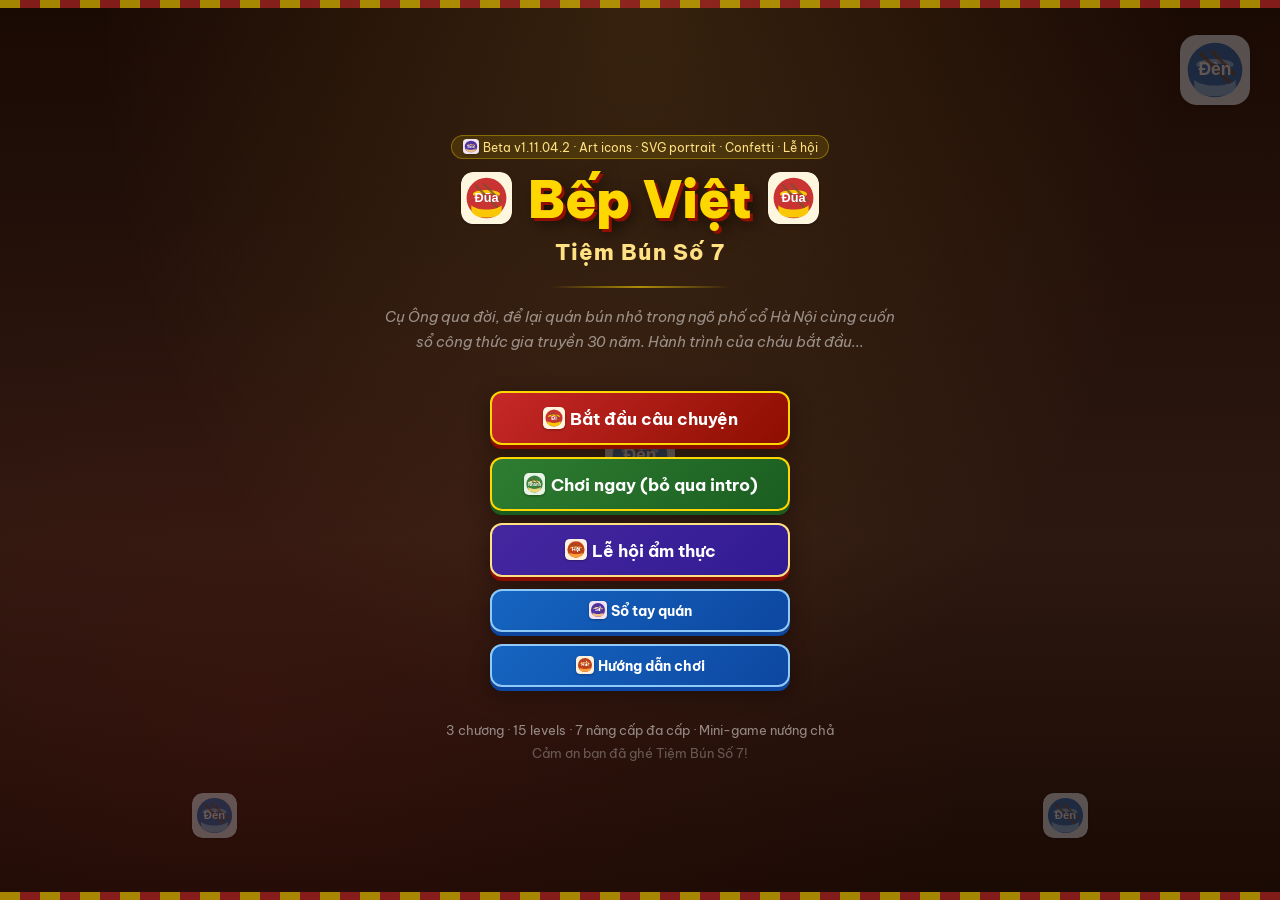
==== index.html @ ed7ab4bf "beta v1.11.04.2: replace emoji with custom art icons" ====
<!DOCTYPE html>
<html lang="vi">
<head>
<meta charset="UTF-8">
<meta name="viewport" content="width=device-width, initial-scale=1.0, maximum-scale=1.0, user-scalable=no, viewport-fit=cover">
<title>Bếp Việt: Tiệm Bún Số 7 — Beta v1.11.04.2 (Art)</title>
<meta name="description" content="Game cooking miễn phí về cháu kế nghiệp quán bún ngõ phố cổ Hà Nội. 15 ngày, 3 chương, 21 nhân vật, lễ hội mode endless. Vanilla JS, chơi trực tiếp trình duyệt.">
<meta name="theme-color" content="#C62828">
<!-- Open Graph (Facebook, Reddit) -->
<meta property="og:title" content="Bếp Việt: Tiệm Bún Số 7">
<meta property="og:description" content="Game cooking miễn phí về cháu kế nghiệp quán bún ngõ phố cổ Hà Nội. 15 ngày · 3 chương · 21 nhân vật · Lễ hội endless.">
<meta property="og:url" content="https://vutaitam.github.io/bep_viet_7/">
<meta property="og:type" content="website">
<meta property="og:locale" content="vi_VN">
<meta property="og:site_name" content="Bếp Việt">
<!-- Twitter card -->
<meta name="twitter:card" content="summary">
<meta name="twitter:title" content="Bếp Việt: Tiệm Bún Số 7">
<meta name="twitter:description" content="Game cooking miễn phí về cháu kế nghiệp quán bún ngõ phố cổ Hà Nội.">
<!-- Inline SVG favicon: red bowl + chopsticks -->
<link rel="icon" type="image/svg+xml" href="data:image/svg+xml,%3Csvg xmlns='http://www.w3.org/2000/svg' viewBox='0 0 64 64'%3E%3Crect fill='%23FFD700' width='64' height='64' rx='10'/%3E%3Cline x1='14' y1='8' x2='38' y2='32' stroke='%237B4F2E' stroke-width='3.5' stroke-linecap='round'/%3E%3Cline x1='26' y1='8' x2='50' y2='32' stroke='%237B4F2E' stroke-width='3.5' stroke-linecap='round'/%3E%3Cpath d='M10 32h44v18a6 6 0 0 1-6 6H16a6 6 0 0 1-6-6z' fill='%23C62828' stroke='%238E0E00' stroke-width='1.5'/%3E%3Cpath d='M16 38c2-2 6-2 8 0s6 2 8 0 6-2 8 0 6 2 8 0' stroke='%23FFF8E1' stroke-width='1.5' fill='none' stroke-linecap='round' opacity='0.7'/%3E%3C/svg%3E">
<link href="https://fonts.googleapis.com/css2?family=Be+Vietnam+Pro:ital,wght@0,400;0,500;0,600;0,700;0,800;0,900;1,400&display=swap" rel="stylesheet">
<link rel="stylesheet" href="css/styles.css">
</head>
<body>

<!-- ===== ROTATE WARNING ===== -->
<div id="rotateWarning" style="display:none;position:fixed;inset:0;background:rgba(0,0,0,.95);z-index:9999;align-items:center;justify-content:center;text-align:center;padding:20px;color:#fff;">
  <div><div style="font-size:56px;margin-bottom:16px;">📱↻</div>
    <div style="font-size:1.2em;font-weight:700;color:#FFD700;margin-bottom:8px;">Vui lòng xoay dọc điện thoại</div>
    <div style="opacity:.7;font-size:.9em;">Game tối ưu cho chế độ dọc màn hình</div>
  </div>
</div>

<!-- ===== MENU ===== -->
<div class="screen menu active" id="menuScreen">
  <div class="menu-deco-top"></div>
  <span class="lantern">🏮</span>
  <span class="lantern">🏮</span>
  <span class="lantern">🏮</span>
  <span class="lantern">🏮</span>

  <div class="menu-version">🧪 Beta v1.11.04.2 · Art icons · SVG portrait · Confetti · Lễ hội</div>
  <div class="menu-logo">🥢 Bếp Việt 🥢</div>
  <div class="menu-sub">Tiệm Bún Số 7</div>
  <div class="menu-divider"></div>
  <div class="menu-tagline">
    Cụ Ông qua đời, để lại quán bún nhỏ trong ngõ phố cổ Hà Nội cùng cuốn sổ công thức gia truyền 30 năm. Hành trình của cháu bắt đầu...
  </div>
  <div class="menu-buttons">
    <button class="btn" id="menuBtnContinue" style="display:none;background:linear-gradient(135deg,#1B5E20,#2E7D32);border-color:#66BB6A;" onclick="showLevelSelect()">▶ Tiếp tục hành trình</button>
    <button class="btn" onclick="newGameWithStory()">▶ Bắt đầu câu chuyện</button>
    <button class="btn btn-green" onclick="quickStart()">⚡ Chơi ngay (bỏ qua intro)</button>
    <button class="btn" id="menuBtnFestival" style="display:none;background:linear-gradient(135deg,#4527A0,#311B92);border-color:#FFE082;" onclick="showFestival()">🎑 Lễ hội ẩm thực</button>
    <button class="btn btn-blue btn-sm" id="menuBtnGallery" style="display:none;" onclick="showGallery()">📔 Sổ tay quán</button>
    <button class="btn btn-blue btn-sm" onclick="showTutorial()">❓ Hướng dẫn chơi</button>
    <button class="btn btn-sm" id="menuBtnReset" style="display:none;background:rgba(255,255,255,.08);border-color:rgba(255,255,255,.2);font-size:.78em;" onclick="if(confirm('Xóa tất cả tiến trình và bắt đầu lại?')){resetProg();}">🗑 Reset tiến trình</button>
  </div>
  <div class="menu-credit">
    3 chương · 15 levels · 7 nâng cấp đa cấp · Mini-game nướng chả<br>
    <span style="opacity:.6">Cảm ơn bạn đã ghé Tiệm Bún Số 7!</span>
  </div>
  <div class="menu-deco-bot"></div>
</div>

<!-- ===== CUTSCENE ===== -->
<div class="cutscene" id="cutsceneScreen">
  <div class="cutscene-bg"></div>
  <button class="dialogue-skip" onclick="skipCutscene()">Bỏ qua ⏭</button>
  <div class="cutscene-image" id="cutsceneImage">🕯️</div>
  <div class="dialogue-dots" id="dialogueDots"></div>
  <div class="dialogue-box">
    <div class="dialogue-speaker" id="dialogueSpeaker">Người kể chuyện</div>
    <div class="dialogue-text" id="dialogueText"></div>
    <div class="dialogue-continue">▼ Click để tiếp tục</div>
  </div>
</div>

<!-- ===== TUTORIAL ===== -->
<div class="tutorial-overlay" id="tutorialOverlay">
  <div class="tutorial-card">
    <div class="tutorial-icon" id="tutorialIcon">👋</div>
    <div class="tutorial-progress" id="tutorialProgress"></div>
    <div class="tutorial-counter" id="tutorialCounter">Bước 1 / 17</div>
    <div class="tutorial-section" id="tutorialSection">Bắt đầu</div>
    <div class="tutorial-title" id="tutorialTitle">Chào mừng!</div>
    <div class="tutorial-text" id="tutorialText"></div>
    <div class="tutorial-btns">
      <button class="btn btn-green btn-sm" id="tutorialPrevBtn" onclick="prevTutorial()" style="display:none">← Quay lại</button>
      <button class="btn btn-sm" id="tutorialNextBtn" onclick="nextTutorial()">Tiếp theo →</button>
    </div>
    <button class="tutorial-skip-all" onclick="closeTutorial()">⏭ Bỏ qua tất cả</button>
  </div>
</div>

<!-- ===== GAME SCREEN ===== -->
<div class="screen game" id="gameScreen">

  <!-- Chapter / Day bar -->
  <div class="chapter-bar">
    <div id="chapterBarInfo"><span class="chapter-bar-name">🏮 Chương 1: Hà Nội</span> · Khai trương Tiệm Bún</div>
    <div class="chapter-bar-day">
      <span style="color:var(--text-mute);font-size:.8em;">Ngày</span>
      <div class="day-pips" id="dayPips"></div>
    </div>
  </div>

  <!-- Header bar -->
  <div class="game-header">
    <div class="stat">
      <span class="stat-icon">💰</span>
      <div class="stat-block">
        <div class="stat-label">Doanh thu</div>
        <div class="stat-value" id="moneyDisplay">0đ</div>
      </div>
    </div>
    <div class="stat">
      <span class="stat-icon">⭐</span>
      <div class="stat-block">
        <div class="stat-label">Điểm</div>
        <div class="stat-value" id="scoreDisplay">0</div>
      </div>
    </div>
    <div class="streak-badge" id="streakBadge">
      <span>🔥</span><span id="streakCount">2</span> liên tiếp!
    </div>
    <div class="timer-wrap">
      <div class="timer-bar-bg"><div class="timer-bar" id="timerBar"></div></div>
      <div class="timer-text">⏱ <span id="timeDisplay">3:00</span> còn lại · <span id="servedDisplay">0</span>/<span id="totalDisplay">6</span> khách</div>
    </div>
    <button class="pause-btn" onclick="togglePause()">⏸ Dừng</button>
  </div>

  <!-- Main area -->
  <div class="game-area">
    <!-- LEFT PANEL -->
    <div style="display:flex;flex-direction:column;gap:12px;">

      <!-- Customers -->
      <div class="section">
        <div class="section-title">👥 Khách hàng đang chờ</div>
        <div class="customers-list" id="customersList">
          <div class="customers-empty">Đang chờ khách đầu tiên...</div>
        </div>
      </div>

      <!-- Cooking -->
      <div class="section">
        <div class="section-title">🍳 Bếp nấu</div>
        <div class="cooking-area-grid">
          <!-- Pot -->
          <div class="pot" id="pot">
            <div class="pot-steam"><div class="steam-particle"></div><div class="steam-particle"></div><div class="steam-particle"></div></div>
            <div class="pot-status" id="potStatus">Chờ nguyên liệu</div>
            <div class="pot-progress-wrap"><div class="pot-progress-bar" id="potProgressBar"></div></div>
            <div class="pot-ingredients" id="potIngredients"></div>
          </div>
          <!-- Grill -->
          <div class="grill" id="grill">
            <div class="grill-fire">🔥🔥🔥</div>
            <div class="grill-status" id="grillStatus">🔥 Lò than nguội</div>
            <div class="grill-progress-wrap">
              <div class="grill-bar-bg">
                <div class="grill-perfect-zone" id="grillPerfectZone" style="left:40%;width:20%"></div>
                <div class="grill-progress-bar" id="grillProgressBar"></div>
              </div>
            </div>
            <div class="grill-hint" id="grillHint">Đặt chả vào lò để nướng</div>
          </div>
        </div>

        <!-- Action buttons -->
        <div class="action-buttons">
          <button class="action-btn" id="cookBtn" onclick="startCooking()" disabled>🔥 Nấu nồi</button>
          <button class="action-btn orange" id="grillFlipBtn" onclick="flipGrill()" disabled>🔄 Lật</button>
          <button class="action-btn orange" id="grillTakeBtn" onclick="takeGrill()" disabled>✋ Gắp</button>
          <button class="action-btn green" id="serveBtn" onclick="serveSelected()" disabled>🍽 Phục vụ</button>
          <button class="action-btn clear-btn" onclick="discardPot()" title="Đổ bỏ nồi">🗑</button>
        </div>

        <!-- Ingredients -->
        <div>
          <div class="section-title" style="font-size:.82em;margin-bottom:8px;">
            🥕 Nguyên liệu <span style="color:var(--text-mute);font-weight:400;">(click để cho vào nồi)</span>
          </div>
          <div class="ingredients-grid" id="ingredientsGrid"></div>
        </div>
      </div>
    </div>

    <!-- RIGHT PANEL -->
    <div style="display:flex;flex-direction:column;gap:12px;">
      <!-- Recipe book -->
      <div class="section">
        <div class="section-title">📖 Sổ công thức</div>
        <div class="recipe-list" id="recipeList"></div>
      </div>
      <!-- Drinks station -->
      <div class="section" id="drinkSection">
        <div class="section-title">🥤 Khu pha nước</div>
        <div class="drink-station" id="drinkStation">
          <div class="drink-status" id="drinkStatus">Chọn nguyên liệu để pha</div>
          <div class="drink-progress-wrap"><div class="drink-progress-bar" id="drinkProgressBar"></div></div>
          <div class="drink-cup-tags" id="drinkCupTags"></div>
        </div>
        <div class="drink-action-row">
          <button class="action-btn" id="drinkMixBtn" onclick="mixDrink()" disabled>🥤 Pha nước</button>
          <button class="action-btn clear-btn" onclick="discardDrink()" title="Đổ bỏ ly">🗑</button>
        </div>
        <div style="font-size:.74em;color:var(--text-mute);margin:6px 0 4px;">Click vào công thức để xem nguyên liệu cần pha:</div>
        <div id="drinkList"></div>
        <div style="font-size:.74em;color:var(--text-mute);margin-top:8px;">Nguyên liệu pha:</div>
        <div class="drink-ings-grid" id="drinkIngsGrid"></div>
      </div>
      <!-- NPC list -->
      <div class="section">
        <div class="section-title">⭐ Khách quen</div>
        <div id="npcList"></div>
      </div>
    </div>
  </div>
</div>

<!-- ===== END SCREEN ===== -->
<div class="end-screen" id="endScreen">
  <div class="end-content">
    <div class="end-header">
      <div class="end-rating" id="endRating">⭐⭐⭐</div>
      <div class="end-title" id="endTitle">Kết thúc ngày!</div>
    </div>

    <div class="end-section">
      <div class="end-section-title">📊 Kết quả phục vụ</div>
      <div id="endStatsServe"></div>
    </div>

    <div class="end-section">
      <div class="end-section-title">💰 Báo cáo tài chính</div>
      <div id="endStatsFinance"></div>
    </div>

    <div class="feedback-box">
      <div class="feedback-speaker"><img src="assets/portraits/cu-ong-old.svg" alt="" class="feedback-portrait" id="feedbackPortrait"> Cụ Ông (di nguyện)</div>
      <span id="feedbackText"></span>
    </div>

    <div class="end-btns">
      <button class="btn btn-green" id="nextLevelBtn" onclick="goNextLevel()">▶ Ngày tiếp theo →</button>
      <button class="btn btn-blue btn-sm" onclick="goToUpgradeShop()">🛒 Cửa hàng nâng cấp</button>
      <button class="btn btn-sm" onclick="startGame()" style="background:rgba(255,255,255,.1);border-color:rgba(255,255,255,.2);">🔄 Thử lại ngày này</button>
      <button class="btn btn-sm" onclick="showLevelSelect()" style="background:rgba(255,255,255,.08);border-color:rgba(255,255,255,.15);font-size:.82em;">📋 Chọn level khác</button>
    </div>
  </div>
</div>

<!-- ===== PAUSE ===== -->
<div class="pause-overlay" id="pauseOverlay">
  <div class="pause-box">
    <div class="pause-title">⏸ Tạm dừng</div>
    <div class="pause-subtitle">Tiệm bún đang nghỉ giải lao...</div>
    <div class="pause-stats" id="pauseStats"></div>
    <div class="pause-btns">
      <button class="btn btn-green" onclick="togglePause()">▶ Tiếp tục nấu</button>
      <button class="btn btn-blue btn-sm" onclick="showTutorial()">📖 Xem lại hướng dẫn</button>
      <button class="btn" onclick="if(confirm('Về menu? Tiến trình ngày này sẽ mất.')){G.isGameOver=true;[timerInterval,spawnInterval,patienceInterval,grillInterval,drinkInterval,blackoutInterval].forEach(iv=>{if(iv)clearInterval(iv);});goToMenu();}">🏠 Về menu</button>
    </div>
  </div>
</div>

<!-- ===== NOTIFICATIONS ===== -->
<div class="notif-container" id="notifContainer"></div>

<!-- ===== STORY OVERLAY ===== -->
<div class="story-overlay" id="storyOverlay">
  <div class="story-box">
    <div class="story-icon" id="storyIcon">📖</div>
    <div class="story-chapter" id="storyChapterLabel">Chương 1</div>
    <div class="story-title" id="storyTitleEl"></div>
    <div class="story-text" id="storyTextEl"></div>
    <div class="story-objective">
      <div class="story-obj-title">🎯 Mục tiêu ngày hôm nay</div>
      <div class="story-obj-list" id="storyObjList"></div>
    </div>
    <button class="btn btn-green" onclick="dismissStoryAndStart()">Bắt đầu nấu →</button>
  </div>
</div>

<!-- ===== LEVEL SELECT ===== -->
<div class="screen level-select-screen" id="levelSelectScreen">
  <div class="ls-header">
    <div class="ls-title">🏮 Chọn ngày chơi</div>
    <div class="ls-money">💰 <span id="lsMoneyDisplay">0đ</span></div>
  </div>
  <div class="ch-tabs">
    <button class="ch-tab" id="chTab1" onclick="switchChapter(1)">Ch.1: Hà Nội</button>
    <button class="ch-tab" id="chTab2" onclick="switchChapter(2)">Ch.2: Hội An</button>
    <button class="ch-tab" id="chTab3" onclick="switchChapter(3)">Ch.3: Sài Gòn</button>
  </div>
  <div class="ch-subtitle" id="chSubtitle"></div>
  <div class="ch-grid" id="chGrid"></div>
  <div class="ls-footer">
    <button class="btn btn-blue btn-sm" onclick="goToUpgradeShop()">🛒 Cửa hàng nâng cấp</button>
    <button class="btn btn-sm" style="background:rgba(255,255,255,.1);border-color:rgba(255,255,255,.2);" onclick="goToMenu()">🏠 Về menu</button>
  </div>
</div>

<!-- ===== FESTIVAL MODE ===== -->
<div class="screen festival-screen" id="festivalScreen">
  <div class="fest-header">
    <div class="fest-banner">🎑</div>
    <div class="fest-title">Lễ hội ẩm thực</div>
    <div class="fest-sub">Phục vụ càng lâu càng tốt — không chương, không cốt truyện</div>
    <div class="fest-best">🏆 Best: <span id="festBestDisplay">0đ</span></div>
  </div>
  <div class="fest-rules">
    <b style="color:var(--gold)">Luật lễ hội:</b>
    <ul>
      <li>Khách đến liên tục, không giới hạn số lượng.</li>
      <li>Cứ mỗi 60 giây độ khó tăng (kiên nhẫn ngắn hơn, spawn nhanh hơn).</li>
      <li>Mở khóa toàn bộ món + nước uống.</li>
      <li>Combo món + nước được +20% bonus suốt mode.</li>
      <li>Khi 5 khách bỏ đi → kết thúc lễ hội. Có cảnh báo ở lượt lỡ thứ 3 và 4.</li>
      <li>Khách bí ẩn xuất hiện thường xuyên hơn (tip cao!)</li>
    </ul>
  </div>
  <div class="fest-buttons">
    <button class="btn btn-green" onclick="startFestival()">▶ Bắt đầu lễ hội</button>
    <button class="btn btn-sm" onclick="goToMenu()" style="background:rgba(255,255,255,.1);border-color:rgba(255,255,255,.2);">🏠 Về menu</button>
  </div>
</div>

<!-- ===== GALLERY ===== -->
<div class="screen gallery-screen" id="galleryScreen">
  <div class="gal-header">
    <div class="gal-title">📔 Sổ tay quán</div>
    <div class="gal-subtitle">Ghi lại mọi khách quen, thành tựu và câu chuyện đã gặp.</div>
  </div>
  <div class="gal-tabs">
    <button class="gal-tab active" id="galTabAch" onclick="switchGalTab('ach')">🏅 Thành tựu</button>
    <button class="gal-tab" id="galTabCust" onclick="switchGalTab('cust')">👥 Khách đã gặp</button>
    <button class="gal-tab" id="galTabStories" onclick="switchGalTab('stories')">📖 Câu chuyện</button>
    <button class="gal-tab" id="galTabStats" onclick="switchGalTab('stats')">📊 Thống kê</button>
  </div>
  <div class="gal-content" id="galleryContent"></div>
  <div class="ls-footer">
    <button class="btn btn-sm" onclick="goToMenu()" style="background:rgba(255,255,255,.1);border-color:rgba(255,255,255,.2);">🏠 Về menu</button>
  </div>
</div>

<!-- ===== UPGRADE SHOP ===== -->
<div class="screen upgrade-shop-screen" id="upgradeShopScreen">
  <div class="us-header">
    <div class="us-title">🛒 Cửa hàng nâng cấp</div>
    <div class="us-money"><span class="us-money-label">Ngân sách:</span><span class="us-money-val" id="usMoneyDisplay">0đ</span></div>
  </div>
  <div class="upgrade-list" id="upgradeList"></div>
  <div class="us-footer">
    <button class="btn btn-green" onclick="showLevelSelect()">✅ Xong — Chọn level tiếp</button>
    <button class="btn btn-sm" style="background:rgba(255,255,255,.1);border-color:rgba(255,255,255,.2);" onclick="goToMenu()">🏠 Về menu</button>
  </div>
</div>

<!-- Load order matters: data (pure constants) → state (PROG/G/helpers) → game (core gameplay) → screens (UI + festival override + DOMContentLoaded init) -->
<script src="js/data.js"></script>
<script src="js/state.js"></script>
<script src="js/emoji-art.js"></script>
<script src="js/game.js"></script>
<script src="js/screens.js"></script>
</body>
</html>
---- css/styles.css ----
*{margin:0;padding:0;box-sizing:border-box;}

:root{
  --red:#C62828;--red-dark:#8E0E00;--red-mid:#D32F2F;
  --gold:#FFD700;--gold-soft:#FFE082;--gold-pale:#FFF8E1;
  --green:#2E7D32;--green-light:#66BB6A;--green-pale:#E8F5E9;
  --bg-dark:#1a0a04;--bg-mid:#2c1810;--bg-light:#4a2818;
  --wood:#7B4F2E;--wood-light:#A0673A;
  --text:#fff;--text-soft:rgba(255,255,255,.85);--text-mute:rgba(255,255,255,.5);
  --border-gold:rgba(255,215,0,.35);
  --shadow:0 4px 20px rgba(0,0,0,.5);
}

body{
  font-family:'Be Vietnam Pro','Segoe UI',sans-serif;
  /* Giấy dó (Vietnamese mulberry paper) noise — subtle warm grain
     blended on dark base, gives organic paper feel without obscuring
     content. SVG fractalNoise inline as data URI = no extra file. */
  background:
    url("data:image/svg+xml;utf8,%3Csvg xmlns='http://www.w3.org/2000/svg' width='320' height='320'%3E%3Cfilter id='n'%3E%3CfeTurbulence type='fractalNoise' baseFrequency='0.85' numOctaves='2' seed='5' stitchTiles='stitch'/%3E%3CfeColorMatrix values='0 0 0 0 0.55 0 0 0 0 0.45 0 0 0 0 0.32 0 0 0 0.18 0'/%3E%3C/filter%3E%3Crect width='100%25' height='100%25' filter='url(%23n)'/%3E%3C/svg%3E") repeat,
    var(--bg-dark);
  background-blend-mode:overlay;
  color:var(--text);
  min-height:100vh;
  overflow-x:hidden;
  user-select:none;
  -webkit-user-select:none;
}

/* Confetti for perfect serve / combo / end-level celebration */
.confetti{
  position:fixed;width:8px;height:12px;border-radius:1px;
  pointer-events:none;z-index:1500;
  animation:confettiFall 1.6s cubic-bezier(.2,.6,.4,1) forwards;
}
@keyframes confettiFall{
  0%{transform:translate(0,0) rotate(0deg) scale(1);opacity:1;}
  100%{transform:translate(var(--tx,0),var(--ty,120vh)) rotate(var(--rot,720deg)) scale(.7);opacity:0;}
}

button{font-family:inherit;cursor:pointer;}

.art-emoji{
  display:inline-block;
  width:1.28em;
  height:1.28em;
  object-fit:contain;
  vertical-align:-.22em;
  margin:0 .08em;
  border-radius:.24em;
  filter:drop-shadow(0 1px 1px rgba(0,0,0,.28));
}
.menu-logo .art-emoji{width:1em;height:1em;vertical-align:-.12em;}
.lantern .art-emoji,.tutorial-icon .art-emoji,.story-icon .art-emoji,.fest-banner .art-emoji{
  width:1em;height:1em;margin:0;
}
.customer-emoji .art-emoji,.gal-card-emoji .art-emoji,.npc-emoji .art-emoji,.upgrade-emoji .art-emoji{
  width:1.05em;height:1.05em;margin:0;
}
.ingredient-emoji .art-emoji,.drink-ing-emoji .art-emoji{
  width:1.15em;height:1.15em;margin:0;
}

/* ===== BUTTONS ===== */
.btn{
  display:block;width:100%;
  padding:14px 24px;font-size:1.05em;font-weight:700;
  background:linear-gradient(135deg,var(--red) 0%,var(--red-dark) 100%);
  color:#fff;border:2px solid var(--gold);border-radius:12px;
  transition:all .2s;text-align:center;
  box-shadow:0 4px 0 var(--red-dark),0 6px 20px rgba(0,0,0,.4);
}
.btn:hover{transform:translateY(-2px);box-shadow:0 6px 0 var(--red-dark),0 10px 25px rgba(0,0,0,.5);}
.btn:active{transform:translateY(2px);box-shadow:0 2px 0 var(--red-dark);}
.btn-green{background:linear-gradient(135deg,var(--green) 0%,#1B5E20 100%);box-shadow:0 4px 0 #1B5E20,0 6px 20px rgba(0,0,0,.4);}
.btn-green:hover{box-shadow:0 6px 0 #1B5E20,0 10px 25px rgba(0,0,0,.5);}
.btn-blue{background:linear-gradient(135deg,#1565C0 0%,#0D47A1 100%);border-color:#90CAF9;box-shadow:0 4px 0 #0D47A1,0 6px 20px rgba(0,0,0,.4);}
.btn-sm{padding:10px 16px;font-size:.9em;}

/* ===== SCREEN SYSTEM ===== */
.screen{display:none !important;min-height:100vh;}
.screen.active{display:block !important;}
.screen.menu.active{display:flex !important;}
.screen.level-select-screen.active{display:flex !important;}
.screen.upgrade-shop-screen.active{display:flex !important;}
.screen.festival-screen.active{display:flex !important;}
.screen.gallery-screen.active{display:flex !important;}

/* ===== MENU ===== */
.menu{
  flex-direction:column;align-items:center;justify-content:center;
  min-height:100vh;padding:40px 20px;
  background:
    radial-gradient(ellipse at 50% 0%,rgba(255,200,80,.12) 0%,transparent 60%),
    radial-gradient(ellipse at 20% 80%,rgba(198,40,40,.1) 0%,transparent 50%),
    linear-gradient(180deg,#1a0a04 0%,#2c1810 60%,#1a0a04 100%);
  position:relative;overflow:hidden;
}

.menu-deco-top{
  position:absolute;top:0;left:0;right:0;height:8px;
  background:repeating-linear-gradient(90deg,var(--gold) 0,var(--gold) 20px,var(--red) 20px,var(--red) 40px);
  opacity:.6;
}
.menu-deco-bot{position:absolute;bottom:0;left:0;right:0;height:8px;
  background:repeating-linear-gradient(90deg,var(--gold) 0,var(--gold) 20px,var(--red) 20px,var(--red) 40px);opacity:.6;}

.lantern{position:absolute;font-size:70px;opacity:.3;animation:float 4s ease-in-out infinite;}
.lantern:nth-child(1){top:20px;left:30px;}
.lantern:nth-child(2){top:20px;right:30px;animation-delay:1.2s;}
.lantern:nth-child(3){bottom:60px;left:15%;font-size:45px;animation-delay:2s;}
.lantern:nth-child(4){bottom:60px;right:15%;font-size:45px;animation-delay:.8s;}

@keyframes float{0%,100%{transform:translateY(0);}50%{transform:translateY(-12px);}}

.menu-logo{
  font-size:3.2em;font-weight:900;color:var(--gold);
  text-shadow:3px 3px 0 var(--red-dark),6px 6px 15px rgba(0,0,0,.6);
  margin-bottom:6px;text-align:center;animation:float 3.5s ease-in-out infinite;
  position:relative;z-index:1;
}
.menu-sub{font-size:1.4em;color:var(--gold-soft);font-weight:800;margin-bottom:8px;text-align:center;letter-spacing:.05em;position:relative;z-index:1;}
.menu-divider{width:180px;height:2px;background:linear-gradient(90deg,transparent,var(--gold),transparent);margin:12px auto 16px;opacity:.6;}
.menu-tagline{
  font-size:.95em;color:var(--text-mute);margin-bottom:36px;
  text-align:center;max-width:520px;line-height:1.7;
  font-style:italic;position:relative;z-index:1;
}
.menu-buttons{display:flex;flex-direction:column;gap:12px;width:300px;max-width:88%;position:relative;z-index:1;}
.menu-credit{
  margin-top:32px;font-size:.8em;color:var(--text-mute);
  text-align:center;line-height:1.8;position:relative;z-index:1;
}
.menu-version{
  display:inline-block;background:rgba(255,215,0,.12);border:1px solid var(--border-gold);
  padding:3px 10px;border-radius:20px;font-size:.75em;color:var(--gold-soft);
  margin-bottom:8px;
}

/* ===== CUTSCENE ===== */
.cutscene{
  display:none;position:fixed;inset:0;
  background:#000;z-index:100;
  flex-direction:column;justify-content:flex-end;align-items:center;
  padding:30px 20px 40px;
}
.cutscene.active{display:flex;}
.cutscene-bg{
  position:absolute;inset:0;
  background:radial-gradient(ellipse at 50% 30%,rgba(100,60,20,.8) 0%,#050200 70%);
  z-index:0;
}
.cutscene-image{
  flex:1;display:flex;align-items:center;justify-content:center;
  font-size:160px;filter:drop-shadow(0 0 40px rgba(255,200,100,.5));
  animation:cutsceneIn 1.5s ease-out;position:relative;z-index:1;
}
@keyframes cutsceneIn{from{opacity:0;transform:scale(.75);}to{opacity:1;transform:scale(1);}}
.dialogue-box{
  width:min(800px,92%);
  background:rgba(5,2,0,.9);
  border:2px solid var(--gold);border-radius:16px;
  padding:22px 28px;
  box-shadow:0 0 60px rgba(255,215,0,.2),inset 0 1px 0 rgba(255,215,0,.15);
  position:relative;z-index:1;
}
.dialogue-speaker{color:var(--gold);font-size:1em;font-weight:800;margin-bottom:10px;text-transform:uppercase;letter-spacing:.08em;}
.dialogue-text{color:#fff;font-size:1.05em;line-height:1.8;min-height:72px;font-style:italic;}
.dialogue-continue{margin-top:16px;text-align:right;color:var(--gold);font-size:.85em;animation:blink 1.2s infinite;opacity:.8;}
@keyframes blink{50%{opacity:.2;}}
.dialogue-skip{
  position:absolute;top:16px;right:16px;
  background:rgba(0,0,0,.7);border:1px solid rgba(255,255,255,.25);
  color:rgba(255,255,255,.6);padding:6px 14px;border-radius:8px;font-size:.85em;font-family:inherit;
  transition:all .2s;z-index:2;
}
.dialogue-skip:hover{color:#fff;border-color:rgba(255,255,255,.5);}
.dialogue-dots{display:flex;gap:6px;justify-content:center;margin:16px 0 0;position:relative;z-index:1;}
.dialogue-dot{width:8px;height:8px;border-radius:50%;background:rgba(255,215,0,.25);transition:all .3s;}
.dialogue-dot.active{background:var(--gold);box-shadow:0 0 8px var(--gold);}

/* ===== TUTORIAL ===== */
.tutorial-overlay{
  display:none;position:fixed;inset:0;
  background:rgba(0,0,0,.85);backdrop-filter:blur(6px);
  z-index:200;justify-content:center;align-items:center;padding:20px;
}
.tutorial-overlay.active{display:flex;}
.tutorial-card{
  background:linear-gradient(160deg,var(--bg-mid) 0%,var(--bg-light) 100%);
  border:2px solid var(--gold);border-radius:18px;
  padding:32px 28px;max-width:480px;width:100%;
  text-align:center;
  box-shadow:0 0 60px rgba(255,215,0,.25),var(--shadow);
}
.tutorial-icon{font-size:54px;margin-bottom:8px;line-height:1;}
.tutorial-progress{
  display:flex;gap:3px;justify-content:center;margin-bottom:10px;flex-wrap:wrap;max-width:100%;
}
.tutorial-pip{width:18px;height:4px;border-radius:2px;background:rgba(255,215,0,.2);transition:all .3s;}
.tutorial-pip.done{background:var(--gold);}
.tutorial-pip.current{background:var(--gold);box-shadow:0 0 6px var(--gold);width:24px;}
.tutorial-section{
  font-size:.7em;color:var(--gold-soft);text-transform:uppercase;
  letter-spacing:.1em;margin-bottom:6px;font-weight:700;opacity:.8;
}
.tutorial-title{color:var(--gold);font-size:1.25em;font-weight:800;margin-bottom:10px;line-height:1.3;}
.tutorial-text{
  color:var(--text-soft);line-height:1.75;margin-bottom:18px;font-size:.92em;
  white-space:pre-line;text-align:left;max-height:46vh;overflow-y:auto;
  padding:0 4px;
}
.tutorial-text::-webkit-scrollbar{width:4px;}
.tutorial-text::-webkit-scrollbar-thumb{background:rgba(255,215,0,.3);border-radius:2px;}
.tutorial-counter{font-size:.72em;color:var(--text-mute);margin-bottom:10px;}
.tutorial-btns{display:flex;gap:8px;flex-wrap:wrap;}
.tutorial-btns .btn{flex:1;min-width:90px;padding:10px 12px;font-size:.92em;}
.tutorial-skip-all{
  margin-top:8px;background:transparent;border:1px solid rgba(255,255,255,.15);
  color:var(--text-mute);padding:6px 12px;border-radius:8px;
  font-family:inherit;font-size:.78em;cursor:pointer;transition:all .2s;
}
.tutorial-skip-all:hover{color:#fff;border-color:rgba(255,255,255,.35);}

/* ===== GAME SCREEN ===== */
.game{
  background:linear-gradient(180deg,#231008 0%,#3e2219 50%,#2a160a 100%);
  min-height:100vh;padding:10px;
}
.screen.game.active{display:block !important;}

/* Chapter / Day bar */
.chapter-bar{
  display:flex;align-items:center;justify-content:space-between;
  background:rgba(0,0,0,.5);border:1px solid var(--border-gold);
  border-radius:8px;padding:6px 14px;margin-bottom:8px;
  font-size:.82em;color:var(--gold-soft);
}
.chapter-bar-name{font-weight:700;color:var(--gold);}
.chapter-bar-day{display:flex;align-items:center;gap:8px;}
.day-pips{display:flex;gap:4px;}
.day-pip{width:12px;height:12px;border-radius:50%;background:rgba(255,215,0,.2);border:1px solid rgba(255,215,0,.3);}
.day-pip.done{background:var(--gold);}
.day-pip.current{background:var(--gold);box-shadow:0 0 6px var(--gold);}

/* Header */
.game-header{
  display:flex;align-items:center;justify-content:space-between;
  background:rgba(0,0,0,.7);padding:10px 16px;
  border-radius:10px;margin-bottom:10px;
  border:1px solid var(--border-gold);gap:10px;flex-wrap:wrap;
}
.stat{display:flex;align-items:center;gap:5px;}
.stat-icon{font-size:1.15em;}
.stat-label{font-size:.7em;color:var(--text-mute);font-weight:600;text-transform:uppercase;letter-spacing:.05em;}
.stat-value{font-weight:800;color:var(--gold);font-size:1.15em;line-height:1;}
.stat-block{display:flex;flex-direction:column;align-items:flex-start;gap:1px;}
.timer-wrap{flex:1;min-width:120px;max-width:280px;margin:0 8px;}
.timer-bar-bg{background:rgba(255,255,255,.12);border-radius:8px;height:10px;overflow:hidden;margin-bottom:2px;}
.timer-bar{height:100%;background:linear-gradient(90deg,#4CAF50 0%,#FFC107 55%,#f44336 100%);width:100%;transition:width .8s linear;border-radius:8px;}
.timer-text{font-size:.7em;color:var(--text-mute);text-align:center;}
.pause-btn{
  background:rgba(255,255,255,.08);border:1px solid rgba(255,255,255,.2);
  color:rgba(255,255,255,.7);padding:6px 12px;border-radius:8px;font-family:inherit;font-size:.82em;
  transition:all .2s;
}
.pause-btn:hover{background:rgba(255,255,255,.15);color:#fff;}
.streak-badge{
  display:none;align-items:center;gap:4px;
  background:linear-gradient(135deg,#FF6F00,#FFA000);
  border:1px solid #FFD54F;border-radius:20px;
  padding:3px 10px;font-size:.78em;font-weight:700;color:#fff;
  animation:pulseBadge 1.5s infinite;
}
.streak-badge.visible{display:flex;}
@keyframes pulseBadge{0%,100%{box-shadow:0 0 0 0 rgba(255,160,0,.4);}50%{box-shadow:0 0 0 6px rgba(255,160,0,0);}}

/* Rush feedback — when any customer patience drops below 30% */
.game-header.rush{
  animation:rushFlash .6s infinite alternate;
  border-color:#f44336!important;
}
@keyframes rushFlash{
  from{background:rgba(0,0,0,.7);box-shadow:0 0 0 rgba(244,67,54,0);}
  to{background:rgba(244,67,54,.22);box-shadow:0 0 18px rgba(244,67,54,.5);}
}

/* Boss spawn — body-level visual */
body.boss-active .game-header{
  box-shadow:0 0 30px rgba(233,30,99,.45);
  border-color:#E91E63!important;
}
body.boss-active .chapter-bar{
  border-color:#F06292;
  background:rgba(233,30,99,.18);
}
.customer-card[data-boss="1"]{
  border:3px solid #E91E63!important;
  animation:bossPulse 1.4s infinite;
}
.customer-card[data-boss="1"]::before{
  content:'BOSS';position:absolute;top:-10px;left:50%;
  transform:translateX(-50%);
  background:#E91E63;color:#fff;font-size:.65em;font-weight:800;
  padding:2px 10px;border-radius:10px;letter-spacing:.05em;
  box-shadow:0 2px 8px rgba(233,30,99,.5);z-index:6;white-space:nowrap;
}
@keyframes bossPulse{
  0%,100%{box-shadow:0 0 0 0 rgba(233,30,99,.5);}
  50%{box-shadow:0 0 0 12px rgba(233,30,99,0);}
}

/* Game Area */
.game-area{
  display:grid;grid-template-columns:1fr 300px;gap:12px;
  max-width:1400px;margin:0 auto;
}
@media(max-width:900px){.game-area{grid-template-columns:1fr;}}

.section{
  background:rgba(0,0,0,.45);border-radius:12px;padding:12px;
  border:1px solid var(--border-gold);
}
.section-title{
  color:var(--gold);font-size:.95em;font-weight:700;
  margin-bottom:10px;display:flex;align-items:center;gap:6px;
  text-transform:uppercase;letter-spacing:.05em;
}

/* ===== CUSTOMERS ===== */
.customers-list{display:flex;gap:10px;flex-wrap:wrap;min-height:180px;align-items:flex-start;}
.customers-empty{
  width:100%;text-align:center;color:var(--text-mute);
  padding:36px 20px;font-style:italic;font-size:.9em;
}

.customer-card{
  background:linear-gradient(160deg,#FFF8E1 0%,#FFECB3 100%);
  border-radius:14px;padding:10px;width:168px;
  border:3px solid transparent;transition:all .25s;
  cursor:pointer;position:relative;color:#3E2723;
  box-shadow:0 3px 12px rgba(0,0,0,.3);
}
.customer-card:hover:not(.served):not(.angry){transform:translateY(-3px) scale(1.02);border-color:rgba(255,255,255,.6);box-shadow:0 8px 20px rgba(0,0,0,.4);}
.customer-card.selected{border-color:var(--gold)!important;box-shadow:0 0 0 3px rgba(255,215,0,.4),0 8px 20px rgba(0,0,0,.5);transform:translateY(-4px);}
.customer-card.served{background:linear-gradient(160deg,#E8F5E9 0%,#C8E6C9 100%);pointer-events:none;animation:servedAnim .5s ease-out;}
.customer-card.angry{background:linear-gradient(160deg,#FFEBEE 0%,#FFCDD2 100%);pointer-events:none;animation:shakeAnim .35s 3;}
@keyframes servedAnim{0%{transform:scale(1);}40%{transform:scale(1.12);}100%{transform:scale(1);}}
@keyframes shakeAnim{0%,100%{transform:translateX(0);}30%{transform:translateX(-6px);}70%{transform:translateX(6px);}}

.customer-badge{
  position:absolute;top:-8px;right:-8px;
  background:var(--gold);color:var(--red-dark);
  border-radius:50%;width:26px;height:26px;
  display:flex;align-items:center;justify-content:center;
  font-size:13px;font-weight:900;border:2px solid var(--red-dark);
  animation:pulse 2s infinite;
}
@keyframes pulse{0%,100%{transform:scale(1);}50%{transform:scale(1.15);}}
.customer-emoji{font-size:44px;text-align:center;margin-bottom:5px;line-height:1;}
.customer-name{font-weight:800;text-align:center;font-size:.92em;margin-bottom:4px;}
.customer-name.regular{color:var(--red-dark);}
.customer-order-label{
  background:rgba(62,39,35,.15);padding:5px 7px;
  border-radius:7px;font-size:.8em;text-align:center;
  margin-bottom:7px;font-weight:600;
}
/* Circular patience ring */
.patience-ring-wrap{display:flex;align-items:center;justify-content:center;margin-bottom:5px;position:relative;}
.patience-ring{width:44px;height:44px;border-radius:50%;position:relative;
  background:conic-gradient(var(--ring-color,#4CAF50) var(--ring-pct,100%),rgba(0,0,0,.15) 0);
  transition:background .8s linear;
}
.patience-ring::after{
  content:attr(data-sec);position:absolute;inset:5px;
  border-radius:50%;background:rgba(255,248,225,.9);
  display:flex;align-items:center;justify-content:center;
  font-size:.7em;font-weight:800;color:#4E342E;
}
.customer-trait{
  font-size:.7em;font-style:italic;color:#795548;
  text-align:center;background:rgba(255,255,255,.4);
  padding:2px 6px;border-radius:4px;
}
/* Speech bubble for arrival quote */
.customer-bubble{
  position:absolute;top:-44px;left:50%;transform:translateX(-50%);
  background:#fff;color:#3E2723;padding:6px 12px;border-radius:14px;
  font-size:.74em;font-weight:600;line-height:1.35;
  animation:bubbleFade 4s forwards;
  box-shadow:0 2px 10px rgba(0,0,0,.4);
  width:max-content;max-width:240px;
  white-space:normal;word-break:break-word;
  display:-webkit-box;-webkit-line-clamp:2;line-clamp:2;-webkit-box-orient:vertical;
  overflow:hidden;text-overflow:ellipsis;
  z-index:5;pointer-events:none;text-align:center;
}
.customer-bubble::after{
  content:'';position:absolute;bottom:-7px;left:50%;
  transform:translateX(-50%);
  border:7px solid transparent;border-top-color:#fff;
}
@keyframes bubbleFade{
  0%{opacity:0;transform:translateX(-50%) translateY(-8px) scale(.9);}
  8%,80%{opacity:1;transform:translateX(-50%) translateY(0) scale(1);}
  100%{opacity:0;transform:translateX(-50%) translateY(-4px) scale(.95);}
}

/* ===== COOKING AREA ===== */
.cooking-area-grid{display:grid;grid-template-columns:1fr 1fr;gap:12px;margin-bottom:12px;}
@media(max-width:680px){.cooking-area-grid{grid-template-columns:1fr;}}

.pot{
  background:linear-gradient(180deg,#424242 0%,#1c1c1c 100%);
  border-radius:50% 50% 14px 14px;height:170px;
  display:flex;flex-direction:column;align-items:center;justify-content:center;
  position:relative;border:4px solid var(--gold);
  box-shadow:inset 0 -15px 30px rgba(0,0,0,.6),0 4px 20px rgba(0,0,0,.5);
  padding:16px;overflow:hidden;
}
.pot::before{
  content:'';position:absolute;top:0;left:0;right:0;bottom:0;
  background:radial-gradient(ellipse at 50% 20%,rgba(255,180,50,.08) 0%,transparent 70%);
  pointer-events:none;
}
.pot.cooking .pot-steam{display:block;}
.pot.done{background:linear-gradient(180deg,#5D4037 0%,#3E2723 100%);border-color:#FFD54F;}
.pot.done::after{content:'';position:absolute;top:10px;right:12px;width:20px;height:20px;border-radius:50%;background:radial-gradient(circle,#FFF8E1 0,#FFD700 45%,transparent 68%);animation:sparkle 1.2s infinite alternate;}
@keyframes sparkle{from{opacity:.5;transform:scale(.8);}to{opacity:1;transform:scale(1.2);}}

.pot-steam{display:none;position:absolute;top:0;left:0;right:0;pointer-events:none;}
.steam-particle{
  position:absolute;width:8px;height:8px;border-radius:50%;
  background:rgba(255,255,255,.25);
  animation:steamRise 2s ease-in infinite;
  bottom:100%;
}
.steam-particle:nth-child(1){left:30%;animation-delay:.2s;}
.steam-particle:nth-child(2){left:50%;animation-delay:.7s;width:6px;height:6px;}
.steam-particle:nth-child(3){left:70%;animation-delay:1.2s;}
@keyframes steamRise{0%{opacity:.7;transform:translateY(0) scale(1);}100%{opacity:0;transform:translateY(-40px) scale(2.5);}}

.pot-status{color:var(--gold-soft);font-size:.88em;font-weight:700;text-align:center;margin-bottom:6px;z-index:1;line-height:1.3;}
.pot-progress-wrap{width:88%;background:rgba(0,0,0,.5);height:8px;border-radius:4px;overflow:hidden;z-index:1;}
.pot-progress-bar{height:100%;background:linear-gradient(90deg,var(--gold),#FFA000);width:0%;transition:width .2s;border-radius:4px;}
.pot-ingredients{display:flex;gap:4px;margin-top:7px;flex-wrap:wrap;justify-content:center;max-width:100%;z-index:1;}
.pot-ing-tag{background:rgba(255,255,255,.15);padding:2px 7px;border-radius:10px;font-size:.72em;border:1px solid rgba(255,215,0,.2);}

.grill{
  background:linear-gradient(180deg,#4E342E 0%,#1a0a04 100%);
  border-radius:14px;height:170px;
  display:flex;flex-direction:column;align-items:center;justify-content:center;
  border:4px solid #BF360C;position:relative;padding:14px;overflow:hidden;
}
.grill.grilling .grill-fire{opacity:1;}
.grill-fire{
  position:absolute;bottom:6px;width:100%;
  text-align:center;font-size:22px;opacity:0;
  animation:flame .25s infinite alternate;transition:opacity .4s;
}
@keyframes flame{from{transform:scaleX(1);}to{transform:scaleX(1.05) scaleY(1.06);}}
.grill-status{color:#FFE082;font-size:.88em;font-weight:700;text-align:center;margin-bottom:7px;z-index:1;}
.grill-progress-wrap{width:88%;position:relative;z-index:1;margin-bottom:6px;}
.grill-bar-bg{background:rgba(0,0,0,.5);height:12px;border-radius:6px;overflow:visible;position:relative;}
.grill-progress-bar{height:100%;width:0%;background:linear-gradient(90deg,#ff5722,#ff9800,#ffc107);transition:width .08s linear;border-radius:6px;}
.grill-perfect-zone{position:absolute;top:0;height:100%;background:rgba(76,175,80,.35);border-left:2px solid #4CAF50;border-right:2px solid #4CAF50;z-index:1;border-radius:4px;}
.grill-hint{color:#BCAAA4;font-size:.75em;text-align:center;z-index:1;line-height:1.4;}

/* ===== INGREDIENTS ===== */
.ingredients-grid{display:grid;grid-template-columns:repeat(auto-fill,minmax(80px,1fr));gap:7px;}
.ingredient{
  background:linear-gradient(160deg,#fff 0%,#F5F5F5 100%);
  border:2px solid rgba(255,215,0,.5);border-radius:10px;
  padding:7px 5px;text-align:center;cursor:pointer;
  transition:all .15s;color:#3E2723;position:relative;
  box-shadow:0 2px 8px rgba(0,0,0,.2);
}
.ingredient:hover{transform:scale(1.06);border-color:#fff;background:linear-gradient(160deg,var(--gold-soft) 0%,#FFC107 100%);box-shadow:0 4px 12px rgba(255,215,0,.35);}
.ingredient:active{transform:scale(.94);}
.ingredient.special{border-color:var(--red);background:linear-gradient(160deg,#FFFDE7 0%,#FFF176 100%);}
.ingredient.special::after{content:'⭐';position:absolute;top:-5px;right:-5px;font-size:13px;}
.ingredient.in-pot{opacity:.45;pointer-events:none;}
.ingredient-emoji{font-size:28px;display:block;margin-bottom:3px;line-height:1;}
.ingredient-name{font-size:.68em;font-weight:600;line-height:1.2;}

/* ===== ACTION BUTTONS ===== */
.action-buttons{display:flex;gap:7px;margin-bottom:10px;flex-wrap:wrap;}
.action-btn{
  flex:1;min-width:88px;padding:10px 8px;
  background:linear-gradient(135deg,var(--red) 0%,var(--red-dark) 100%);
  color:#fff;border:2px solid var(--gold);border-radius:8px;
  font-weight:700;font-size:.88em;transition:all .2s;font-family:inherit;
}
.action-btn:hover:not(:disabled){transform:translateY(-2px);filter:brightness(1.1);}
.action-btn:disabled{opacity:.35;cursor:not-allowed;filter:grayscale(.5);}
.action-btn.green{background:linear-gradient(135deg,var(--green) 0%,#1B5E20 100%);}
.action-btn.orange{background:linear-gradient(135deg,#E65100 0%,#BF360C 100%);border-color:#FF8A65;}
.action-btn.serve-ready{
  background:linear-gradient(135deg,var(--green) 0%,#1B5E20 100%);
  animation:serveGlow .9s infinite alternate;
}
@keyframes serveGlow{from{box-shadow:0 0 0 0 rgba(76,175,80,.4);}to{box-shadow:0 0 12px 4px rgba(76,175,80,.6);}}
.clear-btn{flex:0 0 42px;background:rgba(255,255,255,.08);border-color:rgba(255,255,255,.2);font-size:1.1em;}

/* ===== RIGHT PANEL ===== */
.recipe-list{display:flex;flex-direction:column;gap:8px;max-height:300px;overflow-y:auto;padding-right:2px;}
.recipe-list::-webkit-scrollbar{width:4px;}
.recipe-list::-webkit-scrollbar-track{background:rgba(255,255,255,.05);border-radius:2px;}
.recipe-list::-webkit-scrollbar-thumb{background:rgba(255,215,0,.3);border-radius:2px;}
.drink-row{display:flex;align-items:center;justify-content:space-between;padding:5px 0;border-bottom:1px solid rgba(255,255,255,.06);font-size:.82em;cursor:pointer;transition:background .15s;border-radius:4px;padding-left:6px;padding-right:6px;}
.drink-row:hover{background:rgba(255,215,0,.08);}
.drink-row.drink-active{background:rgba(76,175,80,.15);}
.drink-row:last-of-type{border-bottom:none;}
.drink-auto-note{font-size:.72em;color:var(--text-mute);font-style:italic;margin-top:6px;}
.drink-row-recipe{font-size:.7em;color:var(--text-mute);margin-top:2px;}

/* DRINK STATION */
.drink-station{
  background:linear-gradient(180deg,#5C6BC0 0%,#283593 100%);
  border-radius:14px;height:160px;
  display:flex;flex-direction:column;align-items:center;justify-content:center;
  border:3px solid #80DEEA;position:relative;padding:12px;margin-bottom:10px;
  box-shadow:inset 0 -10px 20px rgba(0,0,0,.4),0 4px 12px rgba(0,0,0,.4);
}
.drink-station.preparing{border-color:#FFEE58;}
.drink-station.done{border-color:#69F0AE;background:linear-gradient(180deg,#26A69A 0%,#00695C 100%);}
.drink-status{color:#E0F7FA;font-size:.86em;font-weight:700;text-align:center;margin-bottom:6px;line-height:1.3;}
.drink-progress-wrap{width:88%;background:rgba(0,0,0,.4);height:7px;border-radius:4px;overflow:hidden;margin-bottom:6px;}
.drink-progress-bar{height:100%;background:linear-gradient(90deg,#FFEB3B,#69F0AE);width:0%;transition:width .15s;border-radius:4px;}
.drink-cup-tags{display:flex;gap:4px;flex-wrap:wrap;justify-content:center;max-width:100%;}
.drink-cup-tag{background:rgba(255,255,255,.18);padding:2px 7px;border-radius:10px;font-size:.78em;border:1px solid rgba(255,255,255,.25);}

.drink-ings-grid{display:grid;grid-template-columns:repeat(auto-fill,minmax(56px,1fr));gap:5px;margin-top:6px;}
.drink-ing{
  background:linear-gradient(160deg,#E1F5FE 0%,#B3E5FC 100%);
  border:2px solid rgba(33,150,243,.5);border-radius:8px;
  padding:5px 3px;text-align:center;cursor:pointer;
  transition:all .15s;color:#01579B;
}
.drink-ing:hover{transform:scale(1.08);background:linear-gradient(160deg,#B3E5FC 0%,#4FC3F7 100%);border-color:#0288D1;}
.drink-ing:active{transform:scale(.92);}
.drink-ing.in-cup{opacity:.4;pointer-events:none;}
.drink-ing-emoji{font-size:22px;display:block;line-height:1;}
.drink-ing-name{font-size:.62em;font-weight:600;line-height:1.1;margin-top:2px;}
.drink-action-row{display:flex;gap:5px;margin-top:6px;}
.drink-action-row .action-btn{padding:7px 5px;font-size:.78em;min-width:0;}

/* GALLERY */
.gallery-screen{flex-direction:column;background:linear-gradient(180deg,#1a0a04 0%,#2c1810 100%);overflow-y:auto;}
.gal-header{padding:20px 24px 10px;}
.gal-title{font-size:1.4em;font-weight:900;color:var(--gold);margin-bottom:4px;}
.gal-subtitle{font-size:.82em;color:var(--text-mute);}
.gal-tabs{display:flex;gap:6px;padding:6px 24px 12px;flex-wrap:wrap;}
.gal-tab{padding:7px 14px;border-radius:18px;font-size:.78em;font-weight:700;border:2px solid rgba(255,255,255,.15);cursor:pointer;background:rgba(255,255,255,.05);color:var(--text-soft);transition:all .2s;font-family:inherit;}
.gal-tab.active{background:var(--red);border-color:var(--gold);color:#fff;}
.gal-content{padding:0 24px 16px;}
.gal-grid{display:grid;grid-template-columns:repeat(auto-fill,minmax(180px,1fr));gap:10px;}
.gal-card{background:rgba(255,255,255,.05);border:1px solid var(--border-gold);border-radius:12px;padding:12px;text-align:center;}
.gal-card.locked{opacity:.4;filter:grayscale(.7);}
.gal-card-emoji{font-size:36px;margin-bottom:6px;line-height:1;}
.gal-card-name{font-weight:700;font-size:.88em;color:var(--gold);margin-bottom:4px;}
.gal-card-desc{font-size:.72em;color:var(--text-soft);line-height:1.4;}
.gal-card-meta{font-size:.7em;color:var(--text-mute);margin-top:6px;font-style:italic;}
.gal-stat-row{display:flex;justify-content:space-between;padding:8px 0;border-bottom:1px solid rgba(255,255,255,.07);font-size:.92em;}
.gal-stat-row span:last-child{color:var(--gold);font-weight:700;}

/* FESTIVAL */
.festival-screen{flex-direction:column;background:linear-gradient(180deg,#311B92 0%,#4527A0 60%,#1A237E 100%);overflow-y:auto;}
.fest-header{padding:24px 24px 10px;text-align:center;}
.fest-title{font-size:1.7em;font-weight:900;color:#FFE082;text-shadow:2px 2px 0 #4527A0;margin-bottom:6px;}
.fest-sub{font-size:.88em;color:rgba(255,255,255,.75);margin-bottom:14px;font-style:italic;}
.fest-best{display:inline-flex;align-items:center;gap:8px;background:rgba(255,215,0,.12);border:1px solid var(--border-gold);padding:6px 14px;border-radius:20px;font-weight:700;color:var(--gold);}
.fest-rules{margin:18px 24px;background:rgba(0,0,0,.3);border:1px solid var(--border-gold);border-radius:12px;padding:14px 18px;font-size:.86em;line-height:1.7;}
.fest-rules ul{padding-left:20px;margin-top:6px;color:var(--text-soft);}
.fest-rules li{margin-bottom:3px;}
.fest-buttons{padding:0 24px 24px;display:flex;flex-direction:column;gap:10px;}
.fest-banner{font-size:60px;margin-bottom:10px;animation:float 3s ease-in-out infinite;}
.recipe-item{
  background:rgba(255,255,255,.05);padding:9px 11px;
  border-radius:9px;border-left:4px solid rgba(255,215,0,.4);
  transition:all .25s;
}
.recipe-item.signature{border-left-color:var(--red);background:rgba(255,215,0,.06);}
.recipe-item.active{border-left-color:#4CAF50;background:rgba(76,175,80,.1);box-shadow:0 0 10px rgba(76,175,80,.2);}
.recipe-tag{
  display:inline-flex;align-items:center;gap:3px;
  font-size:.65em;font-weight:700;padding:2px 7px;border-radius:10px;
  margin-bottom:5px;
}
.recipe-tag.sig{background:rgba(198,40,40,.8);color:var(--gold);}
.recipe-name{font-weight:700;color:var(--gold);margin-bottom:4px;font-size:.95em;}
.recipe-ings{font-size:.75em;color:var(--text-soft);line-height:1.6;}
.recipe-stats{display:flex;gap:10px;margin-top:4px;font-size:.72em;}
.recipe-stat{color:var(--text-mute);}

.npc-card{
  display:flex;align-items:center;gap:9px;padding:8px 9px;
  background:rgba(255,215,0,.04);border-radius:9px;
  border:1px solid rgba(255,215,0,.12);margin-bottom:7px;
}
.npc-emoji{font-size:26px;}
.npc-text{flex:1;}
.npc-name{font-weight:700;font-size:.88em;color:var(--gold);}
.npc-detail{font-size:.72em;color:var(--text-mute);line-height:1.4;}

/* ===== NOTIFICATIONS ===== */
.notif-container{
  position:fixed;top:16px;left:50%;transform:translateX(-50%);
  z-index:1000;pointer-events:none;
  display:flex;flex-direction:column;gap:6px;align-items:center;width:min(460px,94vw);
}
.notif{
  background:rgba(5,2,0,.95);border:2px solid var(--gold);
  padding:10px 20px;border-radius:10px;font-size:.88em;font-weight:600;
  animation:notifIn .25s,notifOut .3s 2.7s forwards;
  box-shadow:var(--shadow);text-align:center;
}
.notif.success{border-color:#4CAF50;background:rgba(27,94,32,.95);}
.notif.warning{border-color:#FFC107;background:rgba(230,81,0,.9);}
.notif.error{border-color:#f44336;background:rgba(183,28,28,.95);}
.notif.info{border-color:#42A5F5;background:rgba(13,71,161,.9);}
@keyframes notifIn{from{opacity:0;transform:translateY(-16px);}to{opacity:1;transform:translateY(0);}}
@keyframes notifOut{to{opacity:0;transform:translateY(-16px);}}

.score-popup{
  position:fixed;font-size:1.4em;font-weight:900;
  color:var(--gold);text-shadow:2px 2px 0 var(--red-dark);
  pointer-events:none;z-index:999;animation:scorePop 1.4s ease-out forwards;
}
@keyframes scorePop{0%{opacity:1;transform:translateY(0) scale(1);}100%{opacity:0;transform:translateY(-90px) scale(1.4);}}

/* ===== PAUSE OVERLAY ===== */
.pause-overlay{
  display:none;position:fixed;inset:0;
  background:rgba(0,0,0,.88);backdrop-filter:blur(6px);
  z-index:95;justify-content:center;align-items:center;padding:20px;
}
.pause-overlay.active{display:flex;}
.pause-box{
  background:linear-gradient(160deg,var(--bg-dark) 0%,var(--bg-light) 100%);
  border:2px solid var(--gold);border-radius:18px;
  padding:36px 32px;text-align:center;min-width:280px;max-width:340px;width:100%;
  box-shadow:0 0 60px rgba(255,215,0,.2);
}
.pause-title{color:var(--gold);font-size:1.8em;font-weight:900;margin-bottom:8px;}
.pause-subtitle{color:var(--text-mute);font-size:.85em;margin-bottom:22px;}
.pause-stats{
  background:rgba(255,215,0,.06);border-radius:10px;
  padding:12px;margin-bottom:22px;
  display:grid;grid-template-columns:1fr 1fr;gap:8px;
}
.pause-stat{text-align:center;}
.pause-stat-val{font-size:1.3em;font-weight:800;color:var(--gold);}
.pause-stat-lbl{font-size:.72em;color:var(--text-mute);}
.pause-btns{display:flex;flex-direction:column;gap:10px;}

/* ===== END SCREEN ===== */
.end-screen{
  display:none;position:fixed;inset:0;
  background:rgba(0,0,0,.97);z-index:100;
  flex-direction:column;align-items:center;justify-content:flex-start;
  padding:20px;overflow-y:auto;
}
.end-screen.active{display:flex;}
.end-content{max-width:580px;width:100%;padding-bottom:30px;}
.end-header{text-align:center;padding:20px 0 16px;}
.end-rating{font-size:2em;margin-bottom:8px;line-height:1;}
.end-title{font-size:2em;color:var(--gold);font-weight:900;text-shadow:3px 3px 0 var(--red-dark);}
.end-section{
  background:rgba(255,255,255,.05);border-radius:14px;
  border:1px solid var(--border-gold);
  padding:18px 22px;margin-bottom:14px;
}
.end-section-title{color:var(--gold);font-weight:700;font-size:.85em;text-transform:uppercase;letter-spacing:.08em;margin-bottom:12px;}
.end-row{display:flex;justify-content:space-between;align-items:center;padding:8px 0;border-bottom:1px solid rgba(255,255,255,.07);font-size:.95em;}
.end-row:last-child{border-bottom:none;}
.end-row.total{border-top:2px solid var(--gold);margin-top:6px;padding-top:12px;font-weight:800;color:var(--gold);font-size:1.1em;}
.end-row.cost{color:#EF9A9A;}
.end-row.profit-pos{color:#A5D6A7;font-weight:700;}
.end-row.profit-neg{color:#EF9A9A;font-weight:700;}
.feedback-box{
  background:rgba(255,215,0,.05);border:2px solid rgba(255,215,0,.3);
  border-radius:14px;padding:18px 22px;margin-bottom:14px;
  font-style:italic;text-align:center;line-height:1.8;font-size:.95em;
}
.feedback-speaker{color:var(--gold);font-weight:800;font-style:normal;font-size:.9em;margin-bottom:8px;text-transform:uppercase;letter-spacing:.06em;display:inline-flex;align-items:center;gap:8px;}
.feedback-portrait{width:42px;height:42px;border-radius:50%;border:2px solid var(--gold);background:#FFF8E1;object-fit:cover;}
.end-btns{display:flex;flex-direction:column;gap:10px;}

/* ===== MOBILE ===== */
@media(max-width:768px){
  .menu-logo{font-size:2.4em;}
  .menu-sub{font-size:1.1em;}
  .chapter-bar{font-size:.75em;}
  .game{padding:7px;}
  .game-header{padding:7px 12px;font-size:.85em;}
  .stat-value{font-size:1em;}
  .timer-wrap{width:100%;flex:1 1 100%;order:10;margin:3px 0 0;}
  .customer-card{width:calc(50% - 5px);}
  .customer-emoji{font-size:38px;}
  .patience-ring{width:36px;height:36px;}
  .pot,.grill{height:140px;}
  .ingredients-grid{grid-template-columns:repeat(5,1fr);gap:5px;}
  .ingredient-emoji{font-size:24px;}
  .ingredient-name{font-size:.62em;}
  .action-btn{padding:9px 6px;font-size:.82em;min-width:72px;}
  .cutscene-image{font-size:110px;}
  .dialogue-text{font-size:.95em;}
  .end-title{font-size:1.6em;}
  .end-section{padding:14px 16px;}
  .lantern{font-size:50px;}
}
@media(max-width:400px){
  .ingredients-grid{grid-template-columns:repeat(4,1fr);}
  .customer-card{width:100%;}
}
@media(pointer:coarse){
  .ingredient,.action-btn,.btn,.customer-card,.pause-btn{min-height:44px;}
}

/* ===== STORY OVERLAY (pre-level) ===== */
.story-overlay{display:none;position:fixed;inset:0;background:rgba(0,0,0,.92);z-index:110;align-items:center;justify-content:center;padding:20px;}
.story-overlay.active{display:flex;}
.story-box{background:linear-gradient(160deg,#1a0a04 0%,#2c1810 100%);border:2px solid var(--gold);border-radius:20px;padding:30px 28px;max-width:520px;width:100%;text-align:center;box-shadow:0 0 60px rgba(255,215,0,.2);}
.story-chapter{font-size:.8em;color:var(--text-mute);text-transform:uppercase;letter-spacing:.1em;margin-bottom:6px;}
.story-title{font-size:1.5em;font-weight:900;color:var(--gold);margin-bottom:16px;text-shadow:2px 2px 8px rgba(0,0,0,.6);}
.story-icon{font-size:3em;margin-bottom:12px;animation:float 2.5s ease-in-out infinite;}
.story-text{color:var(--text-soft);font-size:.9em;line-height:1.8;margin-bottom:18px;font-style:italic;text-align:left;border-left:3px solid rgba(255,215,0,.4);padding-left:14px;}
.story-objective{background:rgba(255,215,0,.08);border:1px solid rgba(255,215,0,.25);border-radius:12px;padding:12px 16px;margin-bottom:20px;font-size:.85em;}
.story-obj-title{color:var(--gold);font-weight:800;font-size:.8em;text-transform:uppercase;letter-spacing:.06em;margin-bottom:6px;}
.story-obj-list{color:var(--text-soft);line-height:1.8;text-align:left;}
/* ===== LEVEL SELECT ===== */
.level-select-screen{flex-direction:column;background:linear-gradient(180deg,#1a0a04 0%,#2c1810 60%,#1a0a04 100%);overflow-y:auto;}
.ls-header{padding:20px 24px 8px;display:flex;align-items:center;justify-content:space-between;gap:12px;flex-wrap:wrap;}
.ls-title{font-size:1.5em;font-weight:900;color:var(--gold);}
.ls-money{display:flex;align-items:center;gap:6px;background:rgba(255,215,0,.1);border:1px solid var(--border-gold);padding:6px 14px;border-radius:20px;font-size:.9em;font-weight:700;color:var(--gold-soft);}
.ch-tabs{display:flex;padding:6px 24px;gap:8px;flex-wrap:wrap;}
.ch-tab{padding:8px 16px;border-radius:20px;font-size:.82em;font-weight:700;border:2px solid rgba(255,255,255,.15);cursor:pointer;background:rgba(255,255,255,.05);color:var(--text-soft);transition:all .2s;font-family:inherit;}
.ch-tab.active{background:var(--red);border-color:var(--gold);color:#fff;}
.ch-tab.ch-locked{opacity:.4;cursor:not-allowed;}
.ch-subtitle{padding:0 24px 10px;color:var(--text-mute);font-size:.83em;font-style:italic;}
.ch-grid{display:grid;grid-template-columns:repeat(auto-fill,minmax(150px,1fr));gap:10px;padding:0 24px 16px;}
.level-card{background:rgba(255,255,255,.04);border:2px solid rgba(255,255,255,.1);border-radius:14px;padding:14px 10px;cursor:pointer;transition:all .2s;text-align:center;}
.level-card:hover:not(.lc-locked){border-color:var(--gold);background:rgba(255,215,0,.07);transform:translateY(-2px);}
.level-card.lc-locked{opacity:.4;cursor:not-allowed;pointer-events:none;}
.level-card.lc-current{border-color:var(--gold);box-shadow:0 0 18px rgba(255,215,0,.2);}
.level-card.lc-boss{border-color:#E91E63;}
.level-card-num{font-size:.7em;color:var(--text-mute);margin-bottom:4px;text-transform:uppercase;letter-spacing:.05em;}
.level-card-name{font-size:.83em;font-weight:700;margin-bottom:10px;line-height:1.3;min-height:38px;display:flex;align-items:center;justify-content:center;}
.level-card-stars{font-size:1.05em;min-height:20px;line-height:1;}
.ls-footer{padding:8px 24px 24px;display:flex;flex-direction:column;gap:8px;}

/* ===== UPGRADE SHOP ===== */
.upgrade-shop-screen{flex-direction:column;background:linear-gradient(180deg,#1a0a04 0%,#2c1810 100%);overflow-y:auto;}
.us-header{padding:20px 24px 12px;}
.us-title{font-size:1.5em;font-weight:900;color:var(--gold);margin-bottom:10px;}
.us-money{display:inline-flex;align-items:center;gap:8px;background:rgba(255,215,0,.1);border:1px solid var(--border-gold);padding:8px 16px;border-radius:20px;}
.us-money-label{font-size:.8em;color:var(--text-mute);}
.us-money-val{font-size:1.1em;font-weight:800;color:var(--gold);}
.upgrade-list{padding:10px 24px;display:flex;flex-direction:column;gap:10px;}
.upgrade-card{background:rgba(255,255,255,.04);border:2px solid rgba(255,255,255,.1);border-radius:14px;padding:14px 16px;display:flex;align-items:center;gap:12px;transition:all .2s;}
.upgrade-card.is-owned{border-color:var(--green);background:rgba(46,125,50,.08);}
.upgrade-card.cant-afford{opacity:.5;}
.upgrade-emoji{font-size:1.9em;min-width:38px;text-align:center;line-height:1;}
.upgrade-info{flex:1;min-width:0;}
.upgrade-name{font-weight:800;font-size:.92em;margin-bottom:3px;}
.upgrade-desc{font-size:.8em;color:var(--text-soft);line-height:1.4;}
.upgrade-price{font-size:.78em;color:var(--gold);font-weight:700;margin-top:3px;}
.upgrade-action{flex-shrink:0;}
.upgrade-buy-btn{padding:8px 14px;font-size:.82em;font-weight:700;border-radius:10px;border:1px solid var(--gold);background:rgba(255,215,0,.12);color:var(--gold);font-family:inherit;cursor:pointer;transition:all .2s;}
.upgrade-buy-btn:hover{background:rgba(255,215,0,.22);}
.upgrade-buy-btn:disabled{opacity:.5;cursor:not-allowed;}
.upgrade-owned-badge{padding:6px 12px;font-size:.8em;font-weight:700;color:var(--green-light);background:rgba(46,125,50,.2);border-radius:8px;}
.us-footer{padding:10px 24px 24px;display:flex;flex-direction:column;gap:8px;}
.upg-pips{font-size:.7em;letter-spacing:1px;margin-left:4px;}
.upg-pip{color:rgba(255,215,0,.25);}
.upg-pip.on{color:var(--gold);}
.upgrade-buy-btn small{display:block;font-size:.75em;font-weight:400;opacity:.8;}
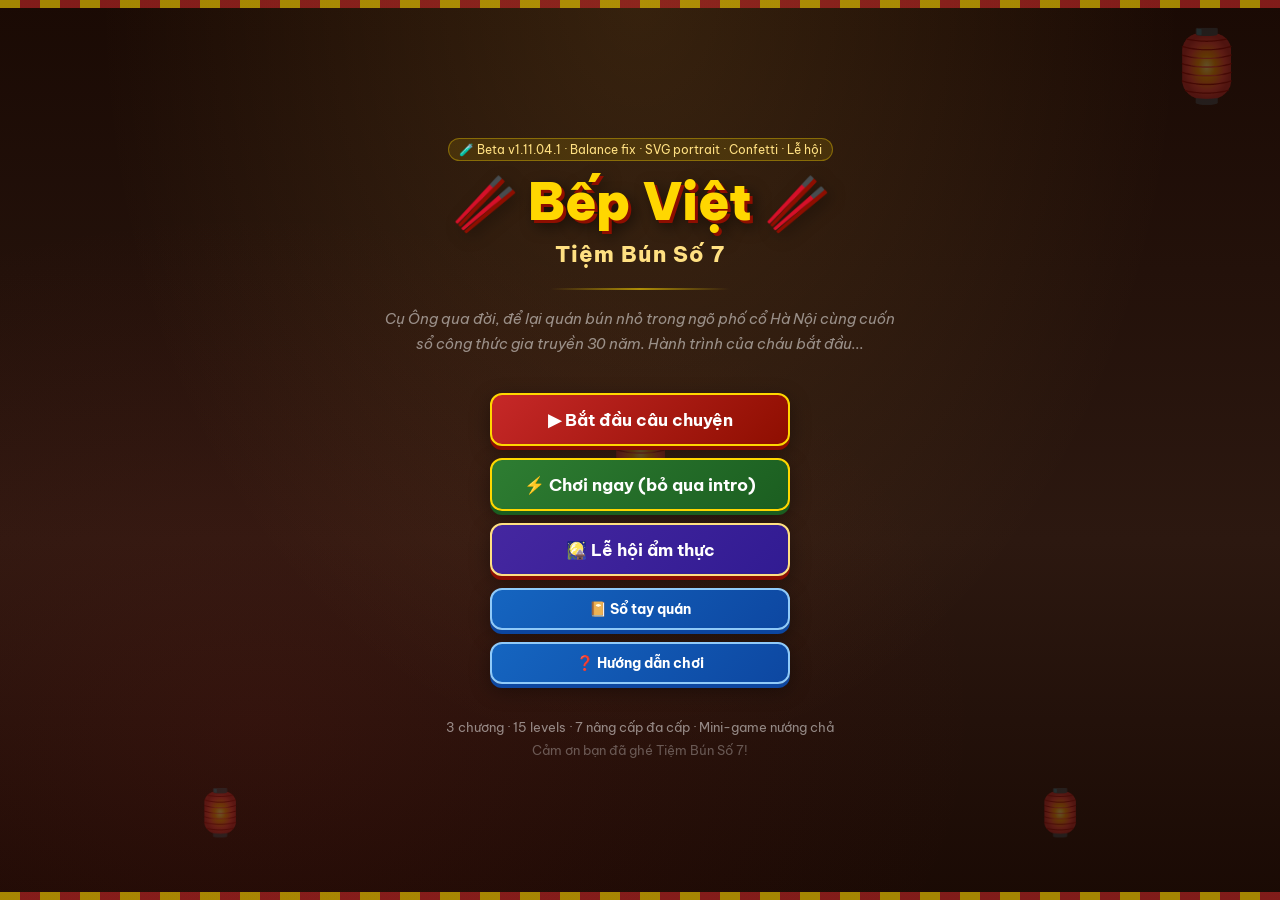
==== commit 50dc446f: "remove v1.11.04.2 emoji art" ====
--- a/index.html
+++ b/index.html
@@ -3,7 +3,7 @@
 <head>
 <meta charset="UTF-8">
 <meta name="viewport" content="width=device-width, initial-scale=1.0, maximum-scale=1.0, user-scalable=no, viewport-fit=cover">
-<title>Bếp Việt: Tiệm Bún Số 7 — Beta v1.11.04.2 (Art)</title>
+<title>Bếp Việt: Tiệm Bún Số 7 — Beta v1.11.04.1 (Balance)</title>
 <meta name="description" content="Game cooking miễn phí về cháu kế nghiệp quán bún ngõ phố cổ Hà Nội. 15 ngày, 3 chương, 21 nhân vật, lễ hội mode endless. Vanilla JS, chơi trực tiếp trình duyệt.">
 <meta name="theme-color" content="#C62828">
 <!-- Open Graph (Facebook, Reddit) -->
@@ -40,7 +40,7 @@
   <span class="lantern">🏮</span>
   <span class="lantern">🏮</span>
 
-  <div class="menu-version">🧪 Beta v1.11.04.2 · Art icons · SVG portrait · Confetti · Lễ hội</div>
+  <div class="menu-version">🧪 Beta v1.11.04.1 · Balance fix · SVG portrait · Confetti · Lễ hội</div>
   <div class="menu-logo">🥢 Bếp Việt 🥢</div>
   <div class="menu-sub">Tiệm Bún Số 7</div>
   <div class="menu-divider"></div>
@@ -363,7 +363,6 @@
 <!-- Load order matters: data (pure constants) → state (PROG/G/helpers) → game (core gameplay) → screens (UI + festival override + DOMContentLoaded init) -->
 <script src="js/data.js"></script>
 <script src="js/state.js"></script>
-<script src="js/emoji-art.js"></script>
 <script src="js/game.js"></script>
 <script src="js/screens.js"></script>
 </body>
--- a/css/styles.css
+++ b/css/styles.css
@@ -40,27 +40,6 @@
 
 button{font-family:inherit;cursor:pointer;}
 
-.art-emoji{
-  display:inline-block;
-  width:1.28em;
-  height:1.28em;
-  object-fit:contain;
-  vertical-align:-.22em;
-  margin:0 .08em;
-  border-radius:.24em;
-  filter:drop-shadow(0 1px 1px rgba(0,0,0,.28));
-}
-.menu-logo .art-emoji{width:1em;height:1em;vertical-align:-.12em;}
-.lantern .art-emoji,.tutorial-icon .art-emoji,.story-icon .art-emoji,.fest-banner .art-emoji{
-  width:1em;height:1em;margin:0;
-}
-.customer-emoji .art-emoji,.gal-card-emoji .art-emoji,.npc-emoji .art-emoji,.upgrade-emoji .art-emoji{
-  width:1.05em;height:1.05em;margin:0;
-}
-.ingredient-emoji .art-emoji,.drink-ing-emoji .art-emoji{
-  width:1.15em;height:1.15em;margin:0;
-}
-
 /* ===== BUTTONS ===== */
 .btn{
   display:block;width:100%;
@@ -299,7 +278,7 @@
   animation:bossPulse 1.4s infinite;
 }
 .customer-card[data-boss="1"]::before{
-  content:'BOSS';position:absolute;top:-10px;left:50%;
+  content:'⚠️ BOSS';position:absolute;top:-10px;left:50%;
   transform:translateX(-50%);
   background:#E91E63;color:#fff;font-size:.65em;font-weight:800;
   padding:2px 10px;border-radius:10px;letter-spacing:.05em;
@@ -425,7 +404,7 @@
 }
 .pot.cooking .pot-steam{display:block;}
 .pot.done{background:linear-gradient(180deg,#5D4037 0%,#3E2723 100%);border-color:#FFD54F;}
-.pot.done::after{content:'';position:absolute;top:10px;right:12px;width:20px;height:20px;border-radius:50%;background:radial-gradient(circle,#FFF8E1 0,#FFD700 45%,transparent 68%);animation:sparkle 1.2s infinite alternate;}
+.pot.done::after{content:'✨';position:absolute;font-size:20px;top:10px;right:12px;animation:sparkle 1.2s infinite alternate;}
 @keyframes sparkle{from{opacity:.5;transform:scale(.8);}to{opacity:1;transform:scale(1.2);}}
 
 .pot-steam{display:none;position:absolute;top:0;left:0;right:0;pointer-events:none;}
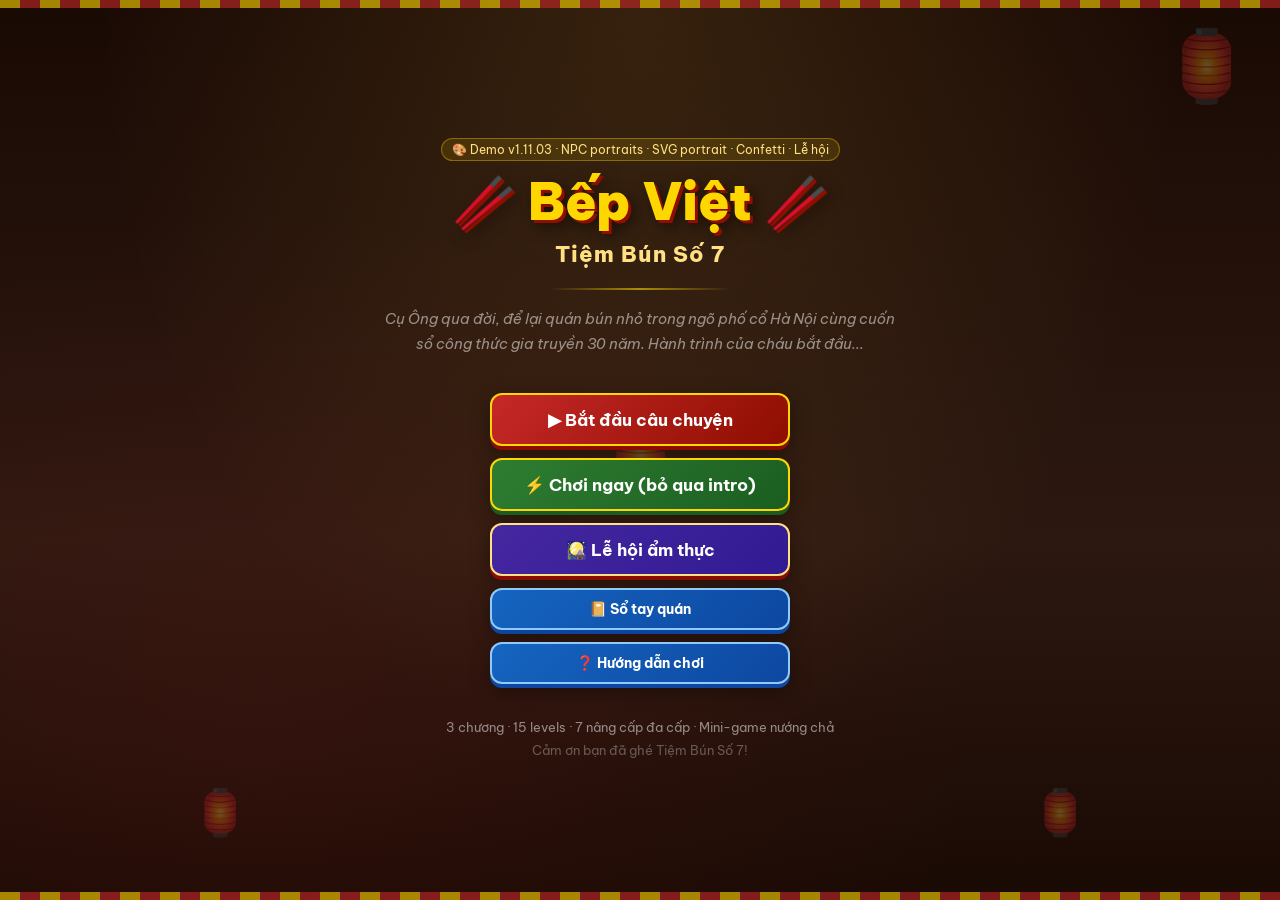
==== commit c729dca9: "demo v1.11.03 npc portraits" ====
--- a/index.html
+++ b/index.html
@@ -3,7 +3,7 @@
 <head>
 <meta charset="UTF-8">
 <meta name="viewport" content="width=device-width, initial-scale=1.0, maximum-scale=1.0, user-scalable=no, viewport-fit=cover">
-<title>Bếp Việt: Tiệm Bún Số 7 — Beta v1.11.04.1 (Balance)</title>
+<title>Bếp Việt: Tiệm Bún Số 7 — Demo v1.11.03 (NPC Portraits)</title>
 <meta name="description" content="Game cooking miễn phí về cháu kế nghiệp quán bún ngõ phố cổ Hà Nội. 15 ngày, 3 chương, 21 nhân vật, lễ hội mode endless. Vanilla JS, chơi trực tiếp trình duyệt.">
 <meta name="theme-color" content="#C62828">
 <!-- Open Graph (Facebook, Reddit) -->
@@ -40,7 +40,7 @@
   <span class="lantern">🏮</span>
   <span class="lantern">🏮</span>
 
-  <div class="menu-version">🧪 Beta v1.11.04.1 · Balance fix · SVG portrait · Confetti · Lễ hội</div>
+  <div class="menu-version">🎨 Demo v1.11.03 · NPC portraits · SVG portrait · Confetti · Lễ hội</div>
   <div class="menu-logo">🥢 Bếp Việt 🥢</div>
   <div class="menu-sub">Tiệm Bún Số 7</div>
   <div class="menu-divider"></div>
--- a/css/styles.css
+++ b/css/styles.css
@@ -337,6 +337,16 @@
 }
 @keyframes pulse{0%,100%{transform:scale(1);}50%{transform:scale(1.15);}}
 .customer-emoji{font-size:44px;text-align:center;margin-bottom:5px;line-height:1;}
+.customer-avatar{
+  min-height:72px;display:flex;align-items:center;justify-content:center;
+}
+.customer-portrait{
+  width:68px;height:68px;aspect-ratio:1;object-fit:cover;display:block;
+  border-radius:50%;background:#FFF8E1;border:2px solid rgba(198,40,40,.35);
+  box-shadow:0 2px 8px rgba(0,0,0,.22);
+}
+.customer-card.selected .customer-portrait{border-color:var(--gold);box-shadow:0 0 0 3px rgba(255,215,0,.25),0 2px 8px rgba(0,0,0,.24);}
+.portrait-fallback{display:none;}
 .customer-name{font-weight:800;text-align:center;font-size:.92em;margin-bottom:4px;}
 .customer-name.regular{color:var(--red-dark);}
 .customer-order-label{
@@ -537,6 +547,12 @@
 .gal-card{background:rgba(255,255,255,.05);border:1px solid var(--border-gold);border-radius:12px;padding:12px;text-align:center;}
 .gal-card.locked{opacity:.4;filter:grayscale(.7);}
 .gal-card-emoji{font-size:36px;margin-bottom:6px;line-height:1;}
+.gal-card-visual{display:flex;align-items:center;justify-content:center;min-height:94px;margin-bottom:6px;}
+.gal-card-portrait{
+  width:88px;height:88px;aspect-ratio:1;object-fit:cover;display:block;
+  border-radius:50%;background:#FFF8E1;border:2px solid var(--border-gold);
+  box-shadow:0 2px 10px rgba(0,0,0,.25);
+}
 .gal-card-name{font-weight:700;font-size:.88em;color:var(--gold);margin-bottom:4px;}
 .gal-card-desc{font-size:.72em;color:var(--text-soft);line-height:1.4;}
 .gal-card-meta{font-size:.7em;color:var(--text-mute);margin-top:6px;font-style:italic;}
@@ -677,6 +693,8 @@
   .timer-wrap{width:100%;flex:1 1 100%;order:10;margin:3px 0 0;}
   .customer-card{width:calc(50% - 5px);}
   .customer-emoji{font-size:38px;}
+  .customer-avatar{min-height:64px;}
+  .customer-portrait{width:60px;height:60px;}
   .patience-ring{width:36px;height:36px;}
   .pot,.grill{height:140px;}
   .ingredients-grid{grid-template-columns:repeat(5,1fr);gap:5px;}
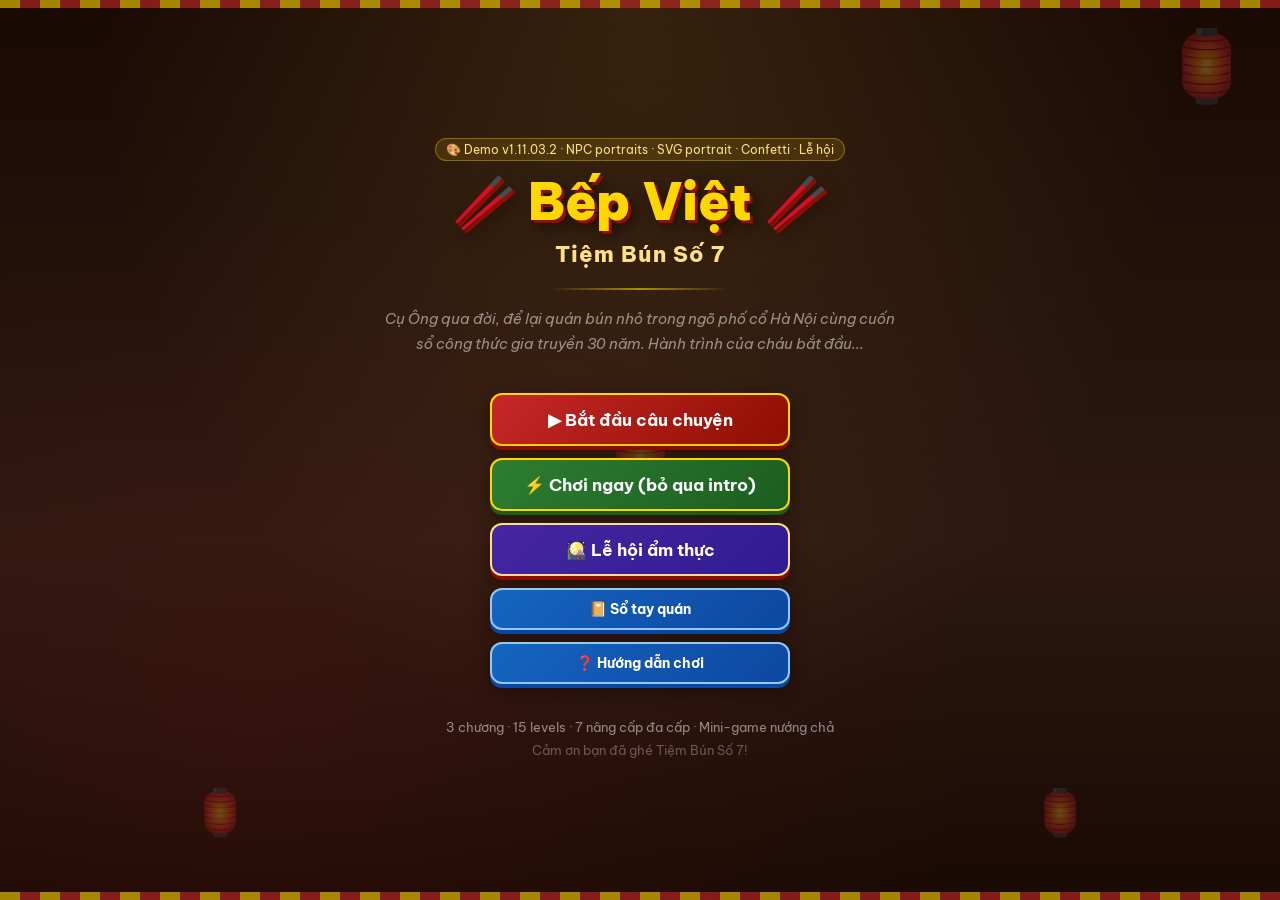
==== commit 727c8505: "rename demo to v1.11.03.2" ====
--- a/index.html
+++ b/index.html
@@ -3,7 +3,7 @@
 <head>
 <meta charset="UTF-8">
 <meta name="viewport" content="width=device-width, initial-scale=1.0, maximum-scale=1.0, user-scalable=no, viewport-fit=cover">
-<title>Bếp Việt: Tiệm Bún Số 7 — Demo v1.11.03 (NPC Portraits)</title>
+<title>Bếp Việt: Tiệm Bún Số 7 — Demo v1.11.03.2 (NPC Portraits)</title>
 <meta name="description" content="Game cooking miễn phí về cháu kế nghiệp quán bún ngõ phố cổ Hà Nội. 15 ngày, 3 chương, 21 nhân vật, lễ hội mode endless. Vanilla JS, chơi trực tiếp trình duyệt.">
 <meta name="theme-color" content="#C62828">
 <!-- Open Graph (Facebook, Reddit) -->
@@ -40,7 +40,7 @@
   <span class="lantern">🏮</span>
   <span class="lantern">🏮</span>
 
-  <div class="menu-version">🎨 Demo v1.11.03 · NPC portraits · SVG portrait · Confetti · Lễ hội</div>
+  <div class="menu-version">🎨 Demo v1.11.03.2 · NPC portraits · SVG portrait · Confetti · Lễ hội</div>
   <div class="menu-logo">🥢 Bếp Việt 🥢</div>
   <div class="menu-sub">Tiệm Bún Số 7</div>
   <div class="menu-divider"></div>
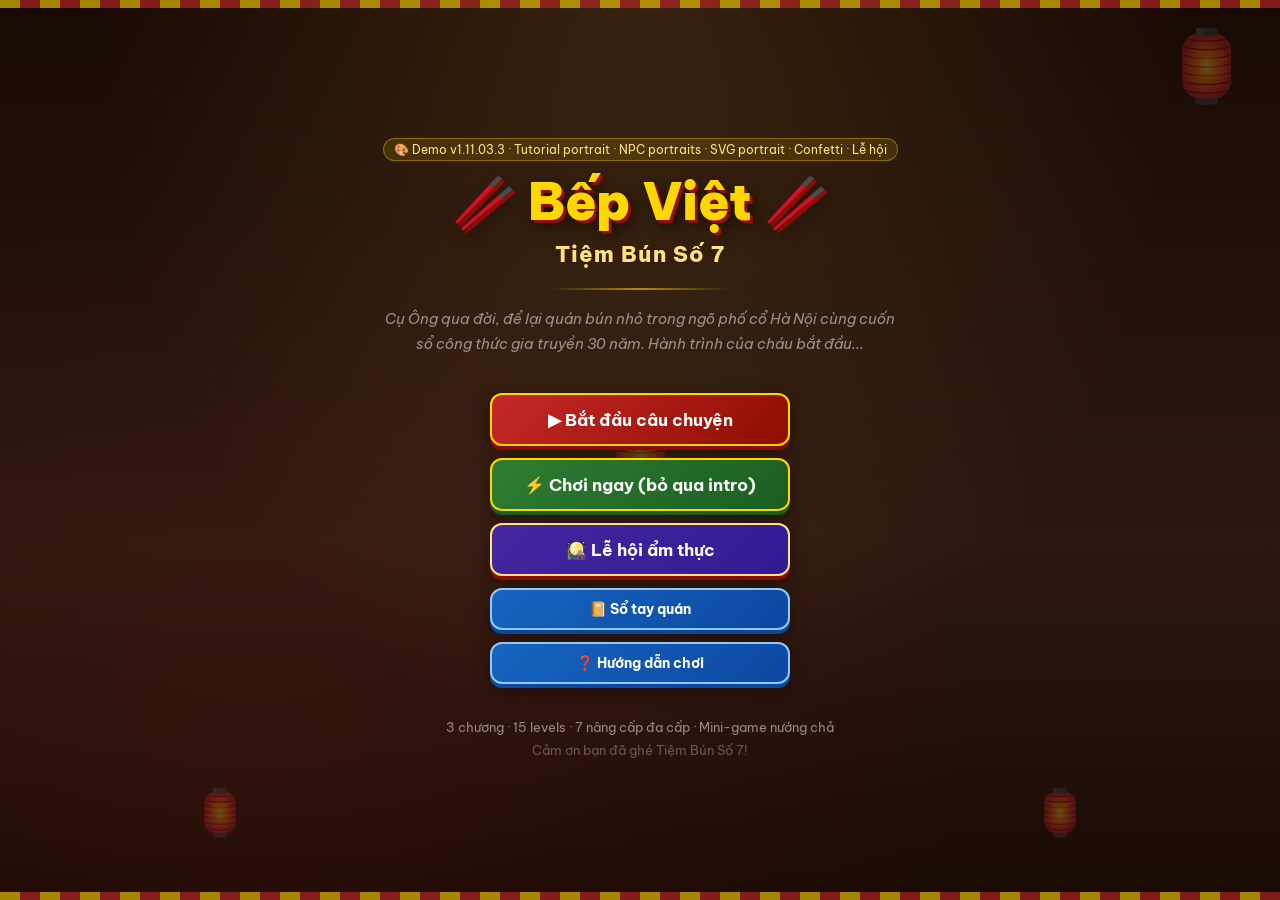
==== commit 0caa28ea: "Demo v1.11.03.3: replace emoji with portrait images in tutorial NPC list - Add npcCardAvatar() helpe" ====
--- a/index.html
+++ b/index.html
@@ -3,7 +3,7 @@
 <head>
 <meta charset="UTF-8">
 <meta name="viewport" content="width=device-width, initial-scale=1.0, maximum-scale=1.0, user-scalable=no, viewport-fit=cover">
-<title>Bếp Việt: Tiệm Bún Số 7 — Demo v1.11.03.2 (NPC Portraits)</title>
+<title>Bếp Việt: Tiệm Bún Số 7 — Demo v1.11.03.3 (Portrait Integration)</title>
 <meta name="description" content="Game cooking miễn phí về cháu kế nghiệp quán bún ngõ phố cổ Hà Nội. 15 ngày, 3 chương, 21 nhân vật, lễ hội mode endless. Vanilla JS, chơi trực tiếp trình duyệt.">
 <meta name="theme-color" content="#C62828">
 <!-- Open Graph (Facebook, Reddit) -->
@@ -40,7 +40,7 @@
   <span class="lantern">🏮</span>
   <span class="lantern">🏮</span>
 
-  <div class="menu-version">🎨 Demo v1.11.03.2 · NPC portraits · SVG portrait · Confetti · Lễ hội</div>
+  <div class="menu-version">🎨 Demo v1.11.03.3 · Tutorial portrait · NPC portraits · SVG portrait · Confetti · Lễ hội</div>
   <div class="menu-logo">🥢 Bếp Việt 🥢</div>
   <div class="menu-sub">Tiệm Bún Số 7</div>
   <div class="menu-divider"></div>
--- a/css/styles.css
+++ b/css/styles.css
@@ -593,7 +593,14 @@
   background:rgba(255,215,0,.04);border-radius:9px;
   border:1px solid rgba(255,215,0,.12);margin-bottom:7px;
 }
-.npc-emoji{font-size:26px;}
+.npc-emoji{font-size:26px;display:flex;align-items:center;justify-content:center;width:52px;height:52px;flex-shrink:0;}
+.npc-portrait{
+  width:52px;height:52px;aspect-ratio:1;object-fit:cover;display:block;
+  border-radius:50%;background:#FFF8E1;border:2px solid rgba(198,40,40,.35);
+  box-shadow:0 2px 6px rgba(0,0,0,.18);
+}
+.npc-emoji.has-portrait{font-size:0;}
+.npc-emoji.has-portrait .portrait-fallback{display:none;}
 .npc-text{flex:1;}
 .npc-name{font-weight:700;font-size:.88em;color:var(--gold);}
 .npc-detail{font-size:.72em;color:var(--text-mute);line-height:1.4;}
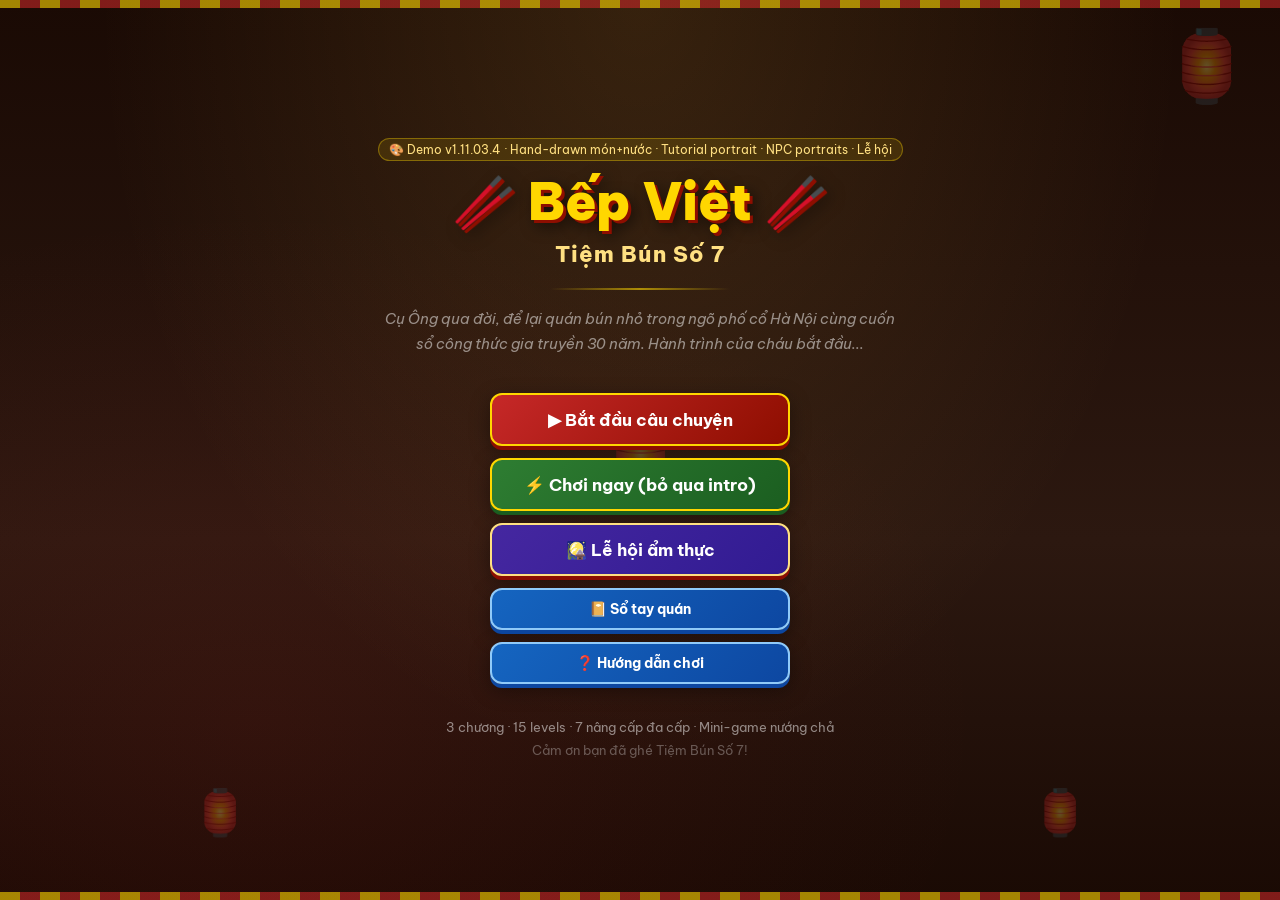
==== commit a24479a4: "Demo v1.11.03.4: hand-drawn SVG icons Phase 1 (10 món + 5 đồ uống) - Add 15 hand-drawn SVG icons in " ====
--- a/index.html
+++ b/index.html
@@ -3,7 +3,7 @@
 <head>
 <meta charset="UTF-8">
 <meta name="viewport" content="width=device-width, initial-scale=1.0, maximum-scale=1.0, user-scalable=no, viewport-fit=cover">
-<title>Bếp Việt: Tiệm Bún Số 7 — Demo v1.11.03.3 (Portrait Integration)</title>
+<title>Bếp Việt: Tiệm Bún Số 7 — Demo v1.11.03.4 (Hand-drawn Icons P1)</title>
 <meta name="description" content="Game cooking miễn phí về cháu kế nghiệp quán bún ngõ phố cổ Hà Nội. 15 ngày, 3 chương, 21 nhân vật, lễ hội mode endless. Vanilla JS, chơi trực tiếp trình duyệt.">
 <meta name="theme-color" content="#C62828">
 <!-- Open Graph (Facebook, Reddit) -->
@@ -40,7 +40,7 @@
   <span class="lantern">🏮</span>
   <span class="lantern">🏮</span>
 
-  <div class="menu-version">🎨 Demo v1.11.03.3 · Tutorial portrait · NPC portraits · SVG portrait · Confetti · Lễ hội</div>
+  <div class="menu-version">🎨 Demo v1.11.03.4 · Hand-drawn món+nước · Tutorial portrait · NPC portraits · Lễ hội</div>
   <div class="menu-logo">🥢 Bếp Việt 🥢</div>
   <div class="menu-sub">Tiệm Bún Số 7</div>
   <div class="menu-divider"></div>
--- a/css/styles.css
+++ b/css/styles.css
@@ -601,6 +601,13 @@
 }
 .npc-emoji.has-portrait{font-size:0;}
 .npc-emoji.has-portrait .portrait-fallback{display:none;}
+
+/* ===== HAND-DRAWN ICON SYSTEM (recipes/drinks/etc) ===== */
+.icon-wrap{display:inline-flex;align-items:center;justify-content:center;vertical-align:middle;flex-shrink:0;}
+.icon-wrap .icon-img{width:100%;height:100%;object-fit:contain;display:block;filter:drop-shadow(0 1px 1px rgba(0,0,0,.18));}
+.icon-wrap .icon-fallback{display:none;font-size:1.1em;line-height:1;}
+.icon-wrap.img-fail{font-size:1.1em;}
+.icon-wrap.img-fail .icon-fallback{display:inline-block;}
 .npc-text{flex:1;}
 .npc-name{font-weight:700;font-size:.88em;color:var(--gold);}
 .npc-detail{font-size:.72em;color:var(--text-mute);line-height:1.4;}
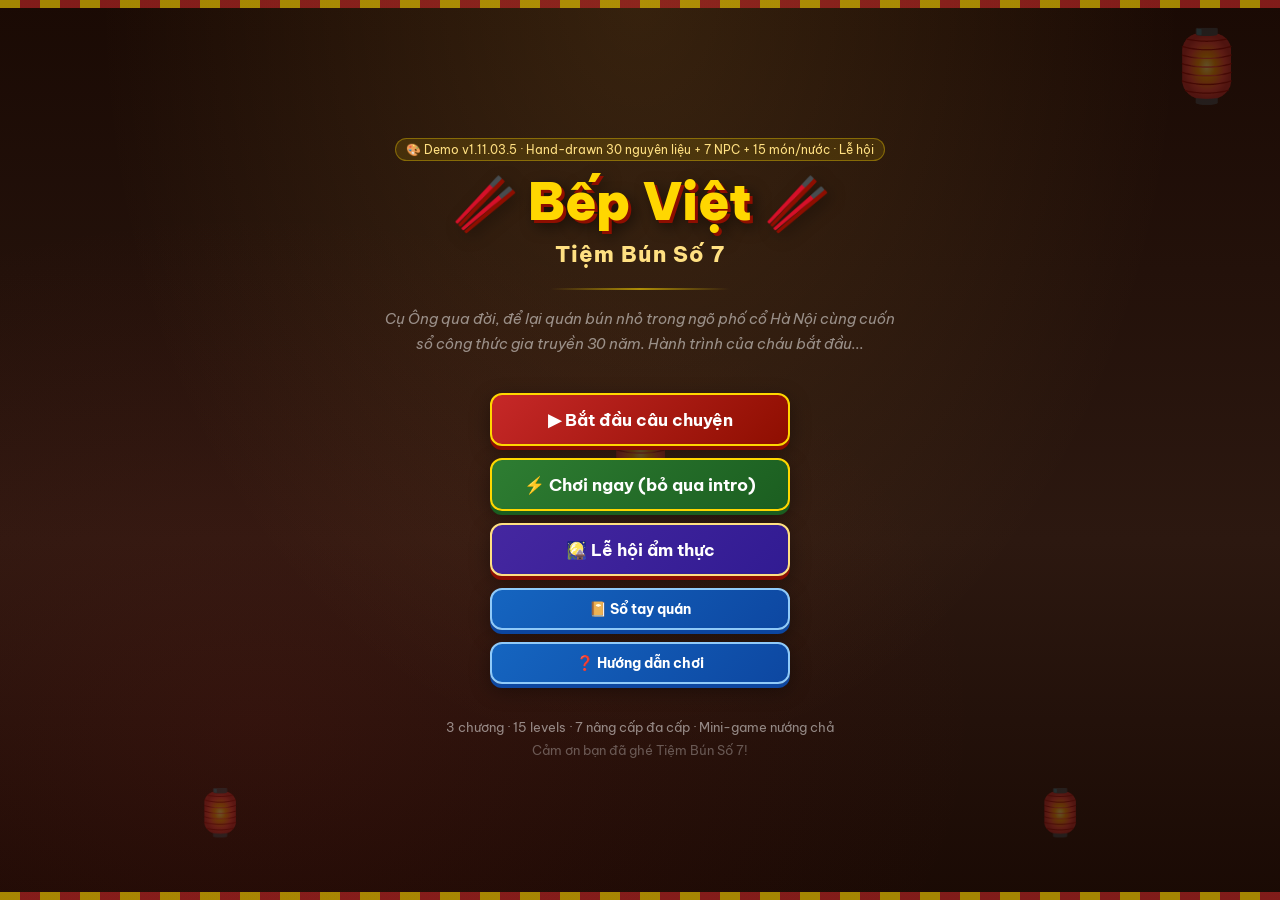
==== commit 53407fb1: "Demo v1.11.03.5: hand-drawn icons Phase 2+3 (30 ingredients + 7 NPCs) Phase 2 — 30 nguyên liệu SVG (" ====
--- a/index.html
+++ b/index.html
@@ -3,7 +3,7 @@
 <head>
 <meta charset="UTF-8">
 <meta name="viewport" content="width=device-width, initial-scale=1.0, maximum-scale=1.0, user-scalable=no, viewport-fit=cover">
-<title>Bếp Việt: Tiệm Bún Số 7 — Demo v1.11.03.4 (Hand-drawn Icons P1)</title>
+<title>Bếp Việt: Tiệm Bún Số 7 — Demo v1.11.03.5 (Hand-drawn Icons P2+P3)</title>
 <meta name="description" content="Game cooking miễn phí về cháu kế nghiệp quán bún ngõ phố cổ Hà Nội. 15 ngày, 3 chương, 21 nhân vật, lễ hội mode endless. Vanilla JS, chơi trực tiếp trình duyệt.">
 <meta name="theme-color" content="#C62828">
 <!-- Open Graph (Facebook, Reddit) -->
@@ -40,7 +40,7 @@
   <span class="lantern">🏮</span>
   <span class="lantern">🏮</span>
 
-  <div class="menu-version">🎨 Demo v1.11.03.4 · Hand-drawn món+nước · Tutorial portrait · NPC portraits · Lễ hội</div>
+  <div class="menu-version">🎨 Demo v1.11.03.5 · Hand-drawn 30 nguyên liệu + 7 NPC + 15 món/nước · Lễ hội</div>
   <div class="menu-logo">🥢 Bếp Việt 🥢</div>
   <div class="menu-sub">Tiệm Bún Số 7</div>
   <div class="menu-divider"></div>
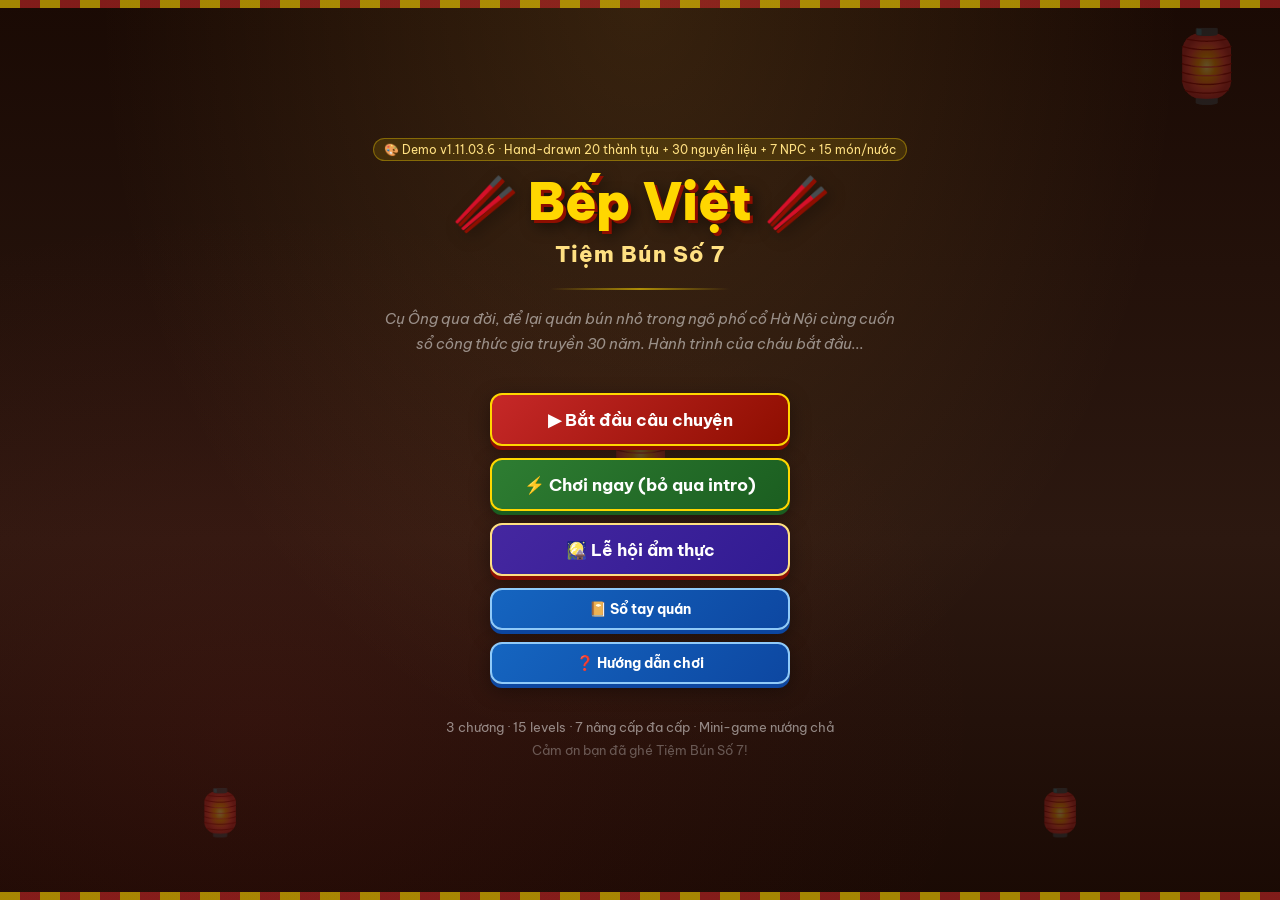
==== commit 6f7a3620: "Demo v1.11.03.6: hand-drawn icons Phase 4 (20 achievements) - Add 14 new achievement SVGs (assets/ic" ====
--- a/index.html
+++ b/index.html
@@ -3,7 +3,7 @@
 <head>
 <meta charset="UTF-8">
 <meta name="viewport" content="width=device-width, initial-scale=1.0, maximum-scale=1.0, user-scalable=no, viewport-fit=cover">
-<title>Bếp Việt: Tiệm Bún Số 7 — Demo v1.11.03.5 (Hand-drawn Icons P2+P3)</title>
+<title>Bếp Việt: Tiệm Bún Số 7 — Demo v1.11.03.6 (Hand-drawn Icons P4)</title>
 <meta name="description" content="Game cooking miễn phí về cháu kế nghiệp quán bún ngõ phố cổ Hà Nội. 15 ngày, 3 chương, 21 nhân vật, lễ hội mode endless. Vanilla JS, chơi trực tiếp trình duyệt.">
 <meta name="theme-color" content="#C62828">
 <!-- Open Graph (Facebook, Reddit) -->
@@ -40,7 +40,7 @@
   <span class="lantern">🏮</span>
   <span class="lantern">🏮</span>
 
-  <div class="menu-version">🎨 Demo v1.11.03.5 · Hand-drawn 30 nguyên liệu + 7 NPC + 15 món/nước · Lễ hội</div>
+  <div class="menu-version">🎨 Demo v1.11.03.6 · Hand-drawn 20 thành tựu + 30 nguyên liệu + 7 NPC + 15 món/nước</div>
   <div class="menu-logo">🥢 Bếp Việt 🥢</div>
   <div class="menu-sub">Tiệm Bún Số 7</div>
   <div class="menu-divider"></div>
--- a/css/styles.css
+++ b/css/styles.css
@@ -608,6 +608,7 @@
 .icon-wrap .icon-fallback{display:none;font-size:1.1em;line-height:1;}
 .icon-wrap.img-fail{font-size:1.1em;}
 .icon-wrap.img-fail .icon-fallback{display:inline-block;}
+.gal-card-img{width:48px;height:48px;object-fit:contain;display:inline-block;}
 .npc-text{flex:1;}
 .npc-name{font-weight:700;font-size:.88em;color:var(--gold);}
 .npc-detail{font-size:.72em;color:var(--text-mute);line-height:1.4;}
